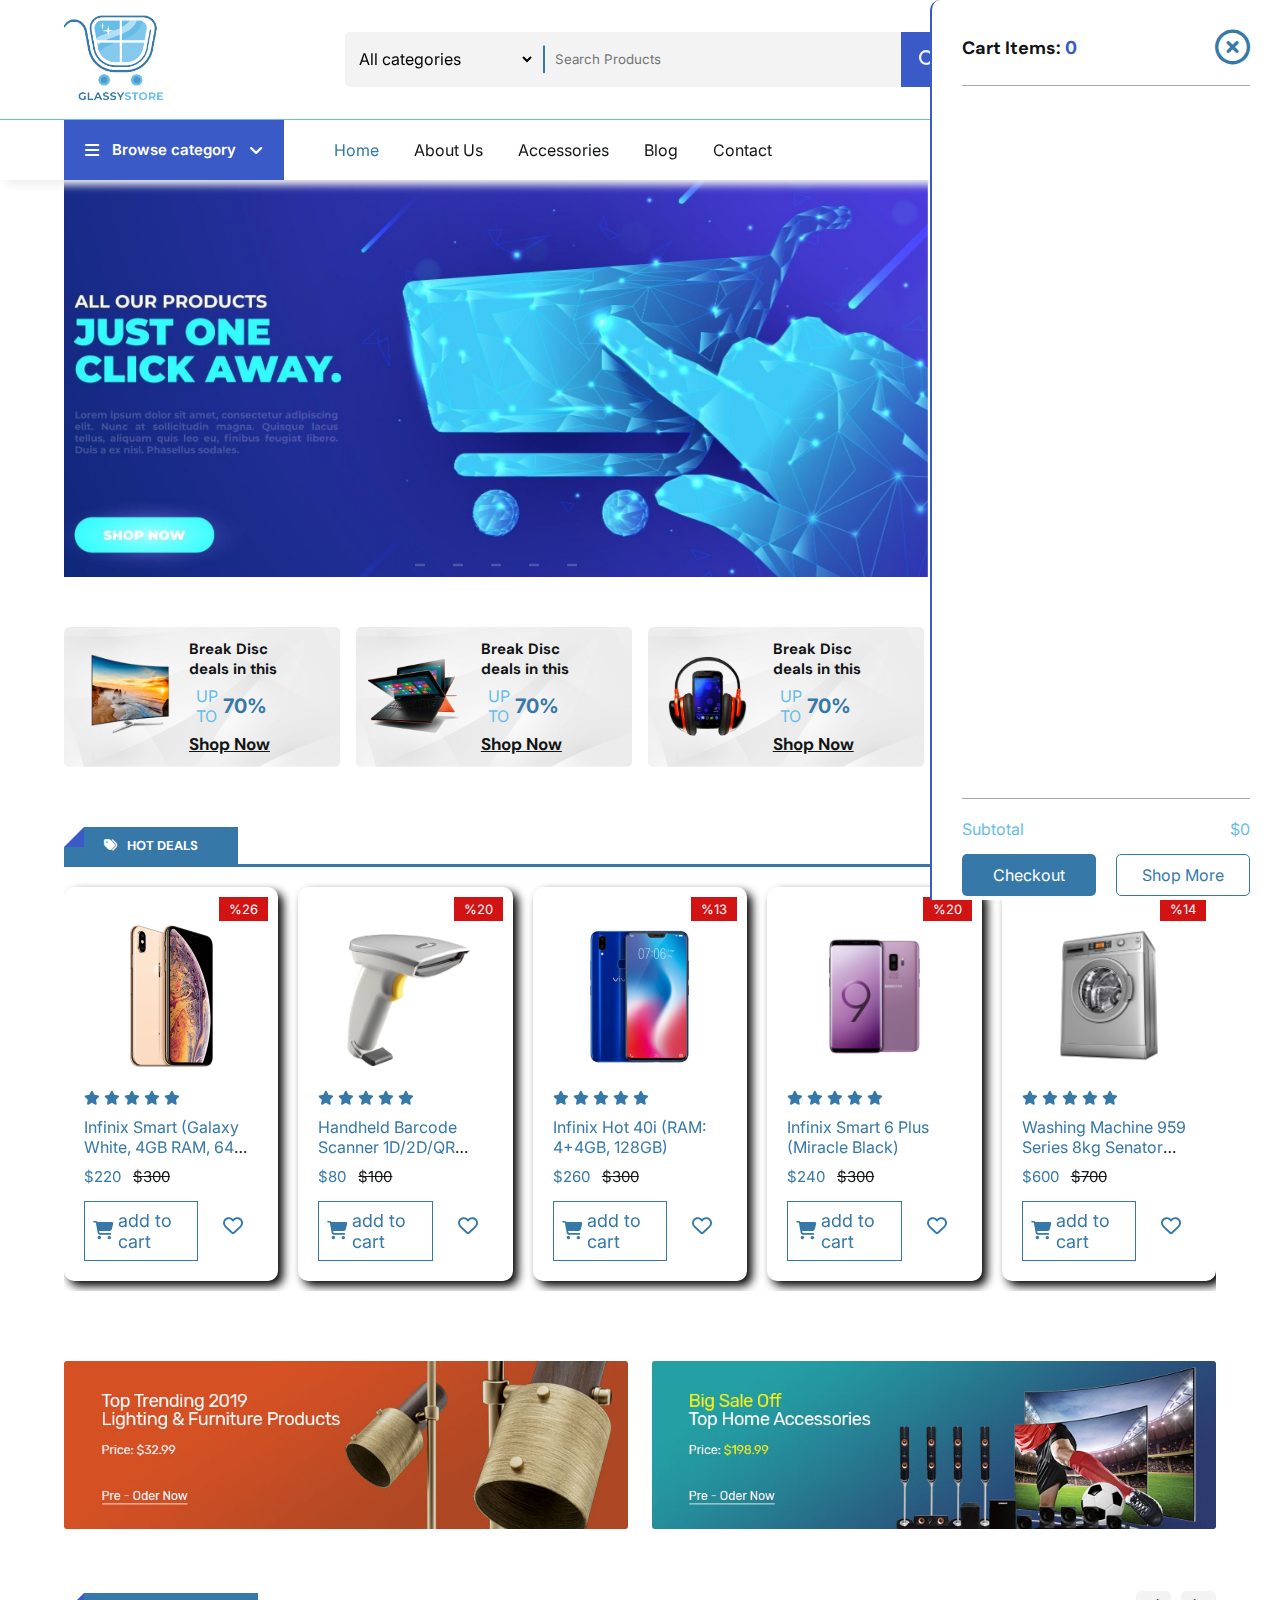
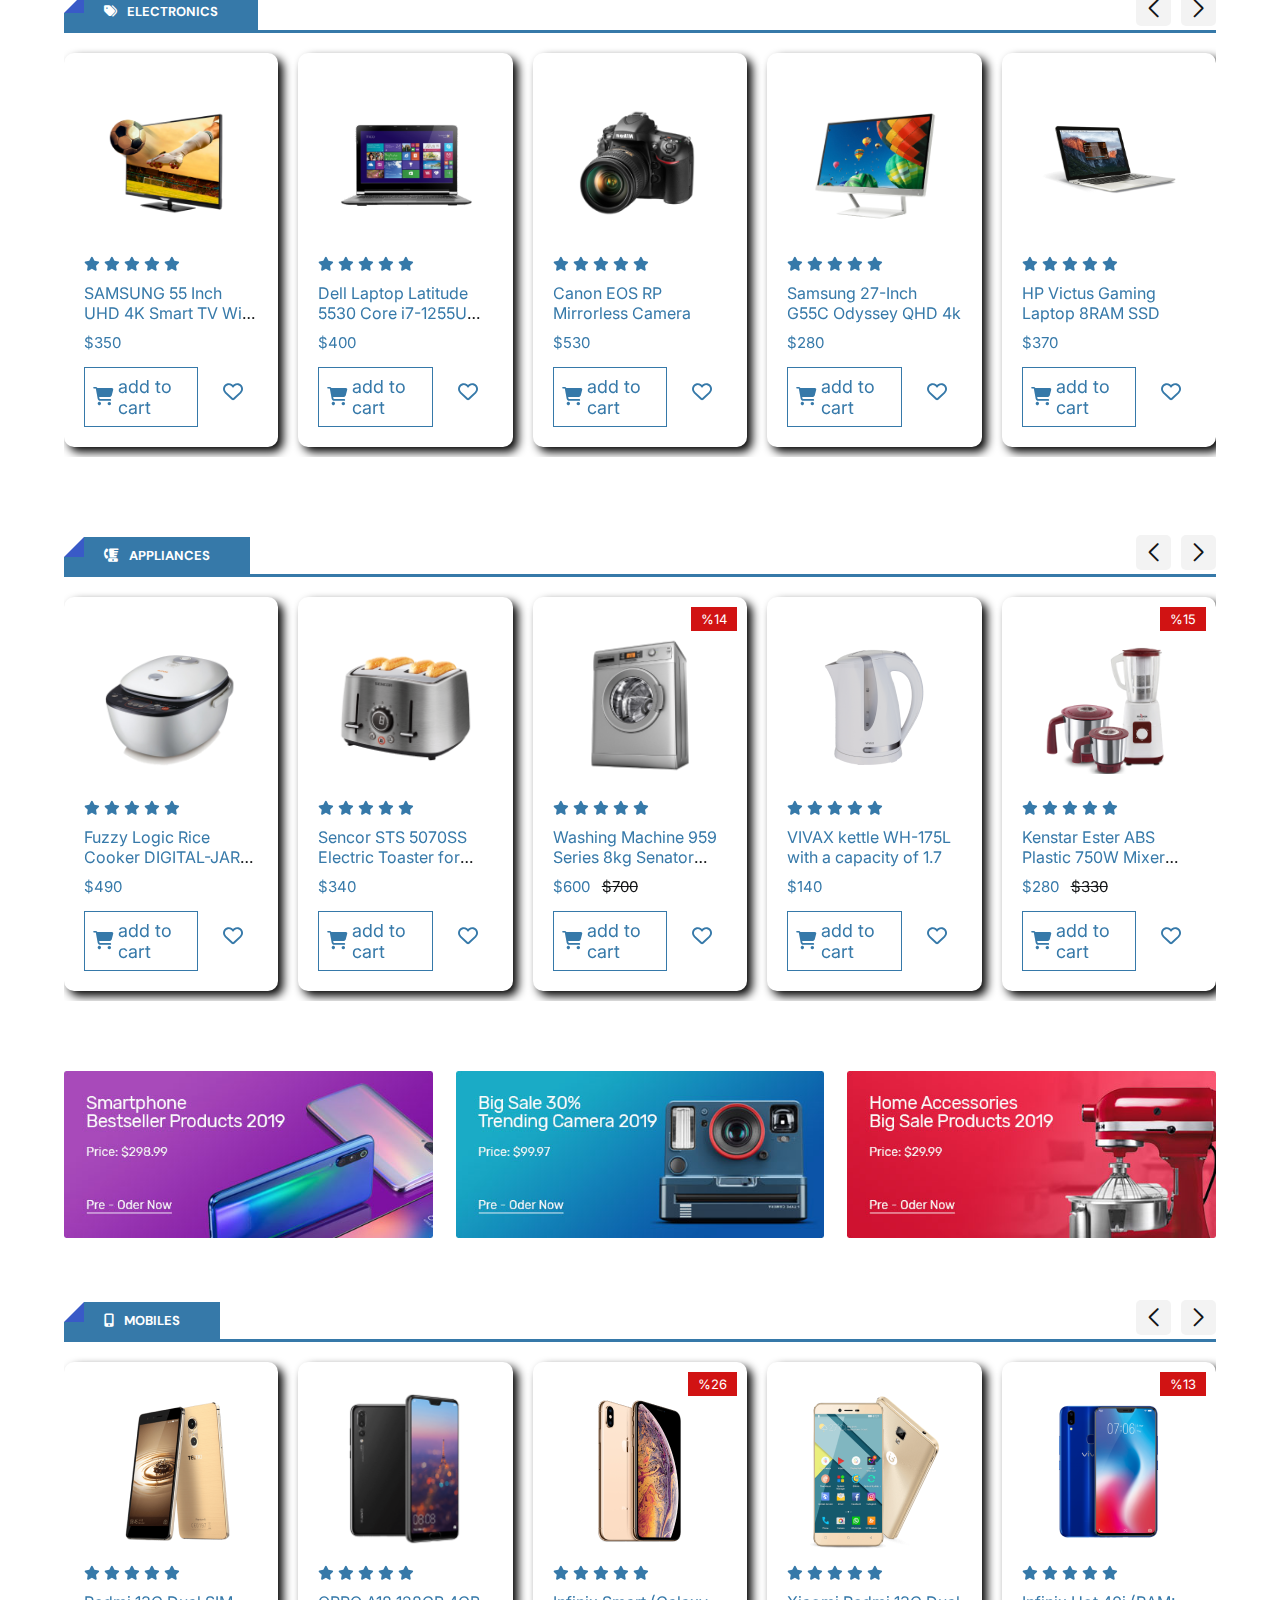
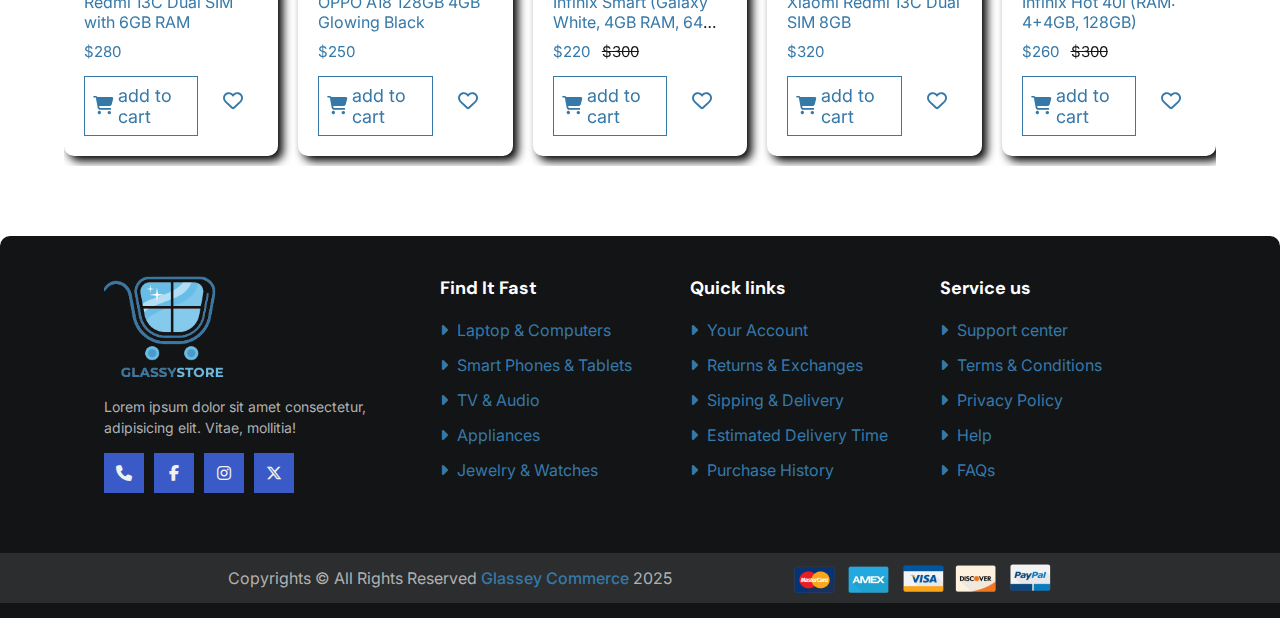
==== index.html @ 931f8874 "finished all cart functions" ====
<!DOCTYPE html>
<html lang="en">
<head>
    <meta charset="UTF-8">
    <meta name="viewport" content="width=device-width, initial-scale=1.0">
    <title>Glassey Commerce</title>
    <link rel="stylesheet" href="https://cdn.jsdelivr.net/npm/swiper@11/swiper-bundle.min.css" />
    <link rel="icon" href="img/icon.png">
    <link rel="stylesheet" href="https://cdnjs.cloudflare.com/ajax/libs/font-awesome/6.7.2/css/all.min.css">
    <link rel="stylesheet" href="./css/style.css">
</head>
<body>
    
    <div class="cart">
        <div class="top-cart">
            <h3>Cart Items: <span class="count-item-cart">0</span></h3>
            <span class="close-cart" onclick="showHideCart()"><i class="fa-regular fa-circle-xmark"></i></span>
        </div>

        <div class="items-cart" id="cart-items">

        
            
        </div>

        <div class="bottom-cart">
            <div class="total">
                <p>Subtotal</p>
                <p class="price-cart-total">$0</p>
            </div>
        </div>
        <div class="button-cart ">
            <a href="#" class="btn-cart btn">Checkout</a>
            <span class="btn-cart trans-bg btn" onclick="showHideCart()">Shop more</span>
        </div>
    </div>


    <header>
        <!-- start of the top header -->
        <div class="top-header">
            <div class="container">
                <!-- logo image -->
                <a href="#" class="logo"><img src="img/logo2 (2).png" alt=""></a>

                <form action="" class="search-box">
                    <div class="select-box">
                        <select id="category" name="category">

                            <option value="All categories">All categories</option>
                            <option value="Electronics & Digitals">Electronics & Digitals</option>
                            <option value="Phones & Tablets">Phones & Tablets</option>
                            <option value="Fashion & Clothings">Fashion & Clothings</option>
                            <option value="Television & Monitors">Television & Monitors</option>
                            <option value="Jewelry & Watches">Jewelry & Watches</option>
                            <option value="Washing Machine">Washing Machine</option>
                            <option value="Toys & Hobbies">Toys & Hobbies</option>
                            
                        </select>
                        
                        
                    </div>
                    <input type="text" name="search" id="search" placeholder="Search Products" required>

                    <button type="submit">
                        <i class="fa-solid fa-magnifying-glass"></i>
                    </button>

                </form>
                


                <div class="header-icons " style="color: #3679A9;">
                    <div class="icon">
                        <a href="#">
                            <i class="fa-regular fa-heart"></i>
                            <span class="count count-favourite">0</span>
                        </a>
                    </div>
                    
                    
                    <div class="icon crticon" onclick="showHideCart()">
                        <a href="#">
                            <i class="fa-solid fa-cart-shopping"></i>
                            <span class="count count-item-header">0</span>
                        </a>
                    </div>
                </div>
            </div>
        </div>
        <!-- end of the top header -->
        


        <!-- start of the bottom header -->
        <div class="bottom-header">
            <div class="container">
                <nav class="nav">
                    <div onclick="categlist()" class="category-nav">
                        <div class="category-btn">
                            <i class="fa-solid fa-bars"></i>
                            <p>Browse category</p>
                            <i class="fa-solid fa-angle-down"></i>
                            
                        </div>
                        
                        <div class="category-nav-list">
                            <a href="">Top 10 Offers</a>
                            <a href="">Electronics & Digitals</a>
                            <a href="">Phones & Tablets</a>
                            <a href="">Fashion & Clothings</a>
                            <a href="">Television & Monitors</a>
                            <a href="">Jewelry & Watches</a>
                            <a href="">Toys & Hobbies</a>
                        </div>
                        
                    </div>
                    
                    <ul class="nav-links">
                        <li class="active"><a href="#">Home</a></li>
                        <li><a href="#">About Us</a></li>
                        <li><a href="#">Accessories</a></li>
                        <li><a href="#">Blog</a></li>
                        <li><a href="#">Contact</a></li>
                    </ul>
                    
                </nav>

                <div class="login-signup btns">
                    <a href="#" class="btn">Login<i class="fa-solid fa-right-to-bracket"></i></a>
                    <a href="#" class="btn">Sign up<i class="fa-solid fa-user-plus"></i></a>
                </div>
                
            </div>
        </div>
        <!-- end of the bottom header -->

    </header>


    <div class="slider">
        <div class="container">
            <div class="slide-swp mySwiper">
                <div class="swiper-wrapper">
                    <div class="swiper-slide">
                        <a></a>
                        <img src="img/banner-slider1.jpg" alt="">
                       
                    </div>
                    <div class="swiper-slide">
                        <a></a>
                        <img src="img/banner-slider2.jpg" alt=""></div>
                    <div class="swiper-slide">
                        <a></a>
                        <img src="img/banner slider 2.jpg" alt="">
                    </div>
                </div>
                <div class="swiper-pagination"></div>
            </div>

            <div class="banner2">
                <a><img src="img/sidebanner.jpg" alt=""></a>
                
            </div>
        </div>
    </div>

    <div class="banners4">
        <div class="container">
            <div class="box">
                <a href="" class="linkBtn"></a>
                <img src="/img/prod1.png" alt="">
                <div class="text">
                    <h5>Break Disc</h5>
                    <h5>deals in this</h5>
                    <div class="sale">
                        <p>UP <br>TO</p>
                        <span>70%</span>
                    </div>
                                            <h6>Shop Now</h6>

                </div>
            </div>
            <div class="box">
                <a href="" class="linkBtn"></a>
                <img src="/img/prod2.png" alt="">
                <div class="text">
                    <h5>Break Disc</h5>
                    <h5>deals in this</h5>
                    <div class="sale">
                        <p>UP <br>TO</p>
                        <span>70%</span>
                    </div>
                        <h6>Shop Now</h6>

                </div>
            </div>
            <div class="box">
                <a href="" class="linkBtn"></a>
                <img src="/img/prod3.png" alt="">
                <div class="text">
                    <h5>Break Disc</h5>
                    <h5>deals in this</h5>
                    <div class="sale">
                        <p>UP <br>TO</p>
                        <span>70%</span>
                    </div>
                        <h6>Shop Now</h6>

                </div>
            </div>
            <div class="box">
                <a href="" class="linkBtn"></a>
                <img src="/img/prod4.png" alt="">
                <div class="text">
                    <h5>Break Disc</h5>
                    <h5>deals in this</h5>
                    <div class="sale">
                        <p>UP <br>TO</p>
                        <span>70%</span>
                    </div>
                        <h6>Shop Now</h6>

                </div>
            </div>
        </div>
    </div>

    <div class="slider-products slide"> 
        <div class="container">


            <div class="slide-product mySwiper">
                <div class="top-slide">
                    <h2>
                        <i class="fa-solid fa-tags"></i>Hot Deals</h2>
                </div>
                
                <div class="products swiper-wrapper" id="swiperItemsSale">
                </div>
                <div class="swiper-button-next btn-Swip "></div>
                <div class="swiper-button-prev btn-Swip"></div>
            </div>
            


        </div>
    </div>


    <div class="banners4">
        <div class="container">
            <div class="banners-boxes banner_2_img">
                 <a class="boxs"><img src="/img/banner_box4.jpg" alt=""></a>
                 <a class="boxs"><img src="/img/banner_box5.jpg" alt=""></a>
            </div>
        </div>
    </div>

    <div class="slider-products slide"> 
        <div class="container">


            <div class="slide-product mySwiper">
                <div class="top-slide">
                    <h2>
                        <i class="fa-solid fa-tags"></i>Electronics</h2>
                </div>
                
                <div class="products swiper-wrapper" id="swiperElectronics">


                </div>
                <div class="swiper-button-next btn-Swip "></div>
                <div class="swiper-button-prev btn-Swip"></div>
            </div>
            


        </div>
    </div>

    <div class="slider-products slide"> 
        <div class="container">
            <div class="slide-product mySwiper">
                <div class="top-slide">
                    <h2>
                        <i class="fa-solid fa-blender-phone"></i>Appliances</h2>
                </div>
                
                <div class="products swiper-wrapper" id="swiperAppliances">


                </div>
                <div class="swiper-button-next btn-Swip "></div>
                <div class="swiper-button-prev btn-Swip"></div>
            </div>
            


        </div>
    </div>

    <div class="banners4">
        <div class="container">
            <div class="banners-boxes banner_2_imgs">
                 <a class="boxs"><img src="/img/banner_box1.jpg" alt=""></a>
                 <a class="boxs"><img src="/img/banner_box2.jpg" alt=""></a>
                 <a class="boxs"><img src="/img/banner_box3.jpg" alt=""></a>
            </div>
        </div>
    </div>

    <div class="slider-products slide"> 
        <div class="container">
            <div class="slide-product mySwiper">
                <div class="top-slide">
                    <h2>
                        <i class="fa-solid fa-mobile-screen-button"></i>Mobiles</h2>
                </div>
                
                <div class="products swiper-wrapper" id="swiperMobiles">


                </div>
                <div class="swiper-button-next btn-Swip "></div>
                <div class="swiper-button-prev btn-Swip"></div>
            </div>
            


        </div>
    </div>

<!-- start footer -->
    <footer>
        <div class="container">
            <div class="bigRow">
                <img class="logoFooter" src="./img/logo2 (2).png" alt="">
                <p>Lorem ipsum dolor sit amet consectetur, adipisicing elit. Vitae, mollitia!</p>
                <div class="icons-footer">
                    <a href=""><i class="fa-solid fa-phone"></i></a>
                    <a href=""><i class="fa-brands fa-facebook-f"></i></a>
                    <a href=""><i class="fa-brands fa-instagram"></i></a>
                    <a href=""><i class="fa-brands fa-x-twitter"></i></a>
                </div>
            </div>

            <div class="row">
                <h4>Find It Fast</h4>
                <div class="links">
                    <a href=""><i class="fa-solid fa-caret-right"></i> Laptop & Computers</a>
                    <a href=""><i class="fa-solid fa-caret-right"></i> Smart Phones & Tablets</a>
                    <a href=""><i class="fa-solid fa-caret-right"></i> TV & Audio</a>
                    <a href=""><i class="fa-solid fa-caret-right"></i> Appliances</a>
                    <a href=""><i class="fa-solid fa-caret-right"></i> Jewelry & Watches</a>
                </div>
            </div>
            <div class="row">
                <h4>Quick links</h4>
                <div class="links">
                    <a href=""><i class="fa-solid fa-caret-right"></i> Your Account</a>
                    <a href=""><i class="fa-solid fa-caret-right"></i> Returns & Exchanges</a>
                    <a href=""><i class="fa-solid fa-caret-right"></i> Sipping  & Delivery</a>
                    <a href=""><i class="fa-solid fa-caret-right"></i> Estimated Delivery Time</a>
                    <a href=""><i class="fa-solid fa-caret-right"></i> Purchase History</a>
                </div>
            </div>
            <div class="row">
                <h4>Service us</h4>
                <div class="links">
                    <a href=""><i class="fa-solid fa-caret-right"></i> Support center</a>
                    <a href=""><i class="fa-solid fa-caret-right"></i> Terms & Conditions</a>
                    <a href=""><i class="fa-solid fa-caret-right"></i> Privacy Policy</a>
                    <a href=""><i class="fa-solid fa-caret-right"></i> Help</a>
                    <a href=""><i class="fa-solid fa-caret-right"></i> FAQs</a>
                </div>
            </div>

            
    </div>
    <div class="copyrights">
        <div class="copyright">
        Copyrights © All Rights Reserved <a style="font-weight: 500; color: #3679A9;" href="./index.html"> Glassey Commerce </a>2025
        </div>
        <div class="payment-methods">
            <img src="./img/payment_method.png" alt="">
        </div>
    </div>
    </footer>
<!-- start footer -->

    <script src="https://cdn.jsdelivr.net/npm/swiper@11/swiper-bundle.min.js"></script>
    <script src="/js/swiper.js"></script>
    <script src="/js/home.js"></script>
    <script src="/js/main.js"></script>
</body>
</html>
---- css/style.css ----
@import url('https://fonts.googleapis.com/css2?family=DM+Sans:ital,opsz,wght@0,9..40,100..1000;1,9..40,100..1000&family=Inter:ital,opsz,wght@0,14..32,100..900;1,14..32,100..900&display=swap');

*{
    padding: 0;
    margin: 0;
    list-style: none;
    box-sizing: border-box;
    text-decoration: none;
    font-family: "Inter",sans-serif;
}
body{
    margin-top: 0;
    padding-top: 180px;
}




:root{
--main_color:#3679A9;
--p_color:#67BDE7;
--bg_color:#F3f3f3;
--white_color:#fff;
--color_heading:#121416;
--border_color:#395ac7 ;
--sale-color:#d11313;
}

span{
    color: var(--main_color);
}

p{
    color: var(--p_color);
}

h1,h2,h3,h4,h5,h6{
    color: var(--color_heading);
    font-family: 'DM Sans',sans-serif;
}
img{
    width: 100%;
}
.container{
    width: 90%;
    margin:auto;
    max-width: 1350px;
}



a{
    color: #3679A9;
    }
@media (max-width:1350px) {
    .container{
        width: 90%;
    }
}

/* ------------------------------------------------------ */
/* start header */
/* start top header */

header{
    background-color: #fff;
    position: fixed;
    top: 0;
    left: 0;
    right: 0;
    box-shadow: 5px 5px 8px #f0f0f0 ;
    z-index: 100;
}
header .top-header .container{
display: flex;
align-items: center;
justify-content: space-between;
padding: 15px 0;
}
header .top-header .logo{
    width: 100px;
}
header .top-header .search-box{
    width: 610px;
    display: flex;
    align-items: center;
    border-radius: 2px;
    background: var(--bg_color);
    border-radius: 10px;
}
header .top-header .search-box  input{
    height: 55px;
    width: 400px;
    padding: 5px 15px 5px 10px;
    background: var(--bg_color);
    outline: none;
    border: none;
}
header .top-header .search-box .select-box {
    position: relative;
}
header .top-header .search-box .select-box::after{
    content: '';
    position: absolute;
    top: 50%;
    transform: translateY(-50%);
    right: 0;
    width: 2px;
    height: 50%;
    border-radius: 5px;
    background:var(--main_color) ;
}
header .top-header .search-box select{
    height: 55px;
    width: 190px;
    outline: none;
    border: none;
    background: var(--bg_color);
    font-size: 16px;
    padding-left: 10px;
    margin-right: 10px;
    cursor: pointer;
    border-radius: 5px;
}
header .top-header .search-box select option{
    font-size: 15px;
    cursor: pointer;
}
header .top-header .search-box  button{
    height: 55px;
    width:60px;
    background: var(--border_color);
    border:none;
    outline: none;
    color: var(--bg_color);
    font-size: 18px;
    cursor: pointer;
}
header .top-header .header-icons{
    display: flex;
    gap: 30px;
}
header .top-header .header-icons .icon{
    font-size: 24px;
    position: relative;
    cursor: pointer;
}
header .top-header .header-icons .icon .count{
    position: absolute;
    top: -10px;
    right: -10px;
    width: 20px;
    text-align: center;
    line-height: 20px;
    background: var(--bg_color);
    font-size: 12px;
    color: #395ac7;
    border-radius: 15px;
}
/* ----------------- */


/* start of the bottom header */
header .bottom-header{
    border-top: 1px solid var(--p_color);
}
header .bottom-header .container{
    display: flex;
    align-items: center;
    justify-content: space-between;
}
header .bottom-header nav{
    display: flex;
    gap: 50px;
    align-items: center;
    height: 60px;
}
header .bottom-header .category-nav{
    position: relative;
    width: 220px;
    height: 100%;
}
header .bottom-header .category-nav .category-btn{
    display: flex;
    align-items: center;
    justify-content: space-around;
    width: 100%;
    height: 100%;
    cursor: pointer;
    border-radius: 0;
    padding: 0 15px;
    background: var(--border_color);
}
header .bottom-header .category-nav .category-btn p{
    color: var(--white_color);
    font-weight: 600;
    font-size: 15px;
    
}
header .bottom-header .category-nav .category-nav-list{
    position: absolute;
    top: 100%;
    width: 100%;
    left: 0;
    border: 1px solid #999;
    border-top: 0;
    display: flex;
    flex-direction: column;
    transition: 0.3s ease-in;
    clip-path: polygon(0 0, 100% 0, 100% 0,0 0);
}
header .bottom-header .category-nav .category-nav-list.active{
    clip-path: polygon(0 0, 100% 0, 100% 100%,0 100%);

}
header .bottom-header .category-nav .category-nav-list a{
    border-bottom: 1px solid #999;
    font-size: 15px;
    color: var(--color_heading);
    padding: 10px;
    color: #395ac7;
}
header .bottom-header .category-nav .category-nav-list a:hover{
    background-color: var(--border_color);
    color: var(--white_color);
    transition: 0.5s;
}
header .bottom-header .category-nav .category-nav-list a:last-child{
    border-bottom: 0;
}
header .bottom-header .category-nav .category-btn i{
    
    color: var(--white_color);
}
header .bottom-header .nav-links{
    display: flex;
    gap: 35px;
}
header .bottom-header .nav-links li a{
    transition: 0.3s;
    color: var(--color_heading);
}
header .bottom-header .nav-links li:hover a,
header .bottom-header .nav-links li.active a{
    color: var(--main_color);
}
.btns{
    display: flex;
    gap: 20px;
    align-items: center;
}
.btn{
    text-transform: capitalize;
    padding: 10px 10px;
    border-radius: 2px;
    align-items: center;
    cursor: pointer;
    background-color: var(--main_color);
    color: var(--white_color);
    transition: 0.3s;
    display: flex;
    gap: 10px;
    
}
.btn:hover{
    scale: 1.1;
}
/* ----------------- */

/* swipper lib */
.swiper {
    width: 100%;
    height: 100%;
}
/* .swiper-slide {
    text-align: center;
    font-size: 18px;
    background: #fff;
    display: flex;
    justify-content: center;
    align-items: center;
} */
.swiper-slide img {
    display: block;
    width: 100%;
    height: 100%;
    object-fit: cover;
}
.slider{
    position: relative;
}
.slider .container{
    display: flex;
    justify-content: space-between;
    
}
.slider .banner2{
    width: 23%;
    height: 100%;
    object-fit: cover;
}
.slider .banner2 a{
    height: 100%;
    width: 100%;
}
.slider .container .slide-swp {
    width: 75%;
    overflow: hidden;
    position: relative;
}
.slider .container .slide-swp .swiper-wrapper{
    height: auto !important;
}
.slider .container .slide-swp .swiper-pagination span{
    width: 30px;
    height: 20x;
    border-radius: 2px;
    background: #ffffff;
}
/* ----------------- */
/* banners boxes section  */
.banners4{
    margin: 40px 0;
    
}
.banners4 .container{
    display: flex;
    justify-content: space-between;
}
.banners4 .container .box{
    width: 24%;
    background: url(../img/bg_banner3.jpg);
    background-size: cover;
    background-position: center;
    border-radius: 5px;
    display: flex;
    align-items: center;
    gap: 15px;
    padding: 12px 10px;
    position: relative;
}
.banners4 .container .box img{
    transition: 0.5s;
    width: 100px;
}
.banners4 .container .box img:hover{
    scale: 1.1;
}
.banners4 .container .box h5{
    font-size: 15px;
}
.banners4 .container .box .sale{
    display: flex;
    align-items: center;
    gap: 5px;
    margin: 7px;
}
.banners4 .container .box .sale span{
    font-size: 25px;
    font-weight: bold;
}
.banners4 .container .box .sale span{
    font-size: 20px;
    font-weight: bold;
}
.banners4 .container .box .sale+h6{
    font-size: 17px;
    text-decoration: underline;
}
.banners4 .container .box .linkBtn{
    position: absolute;
    background-color: transparent;
    width: 100%;
    height: 100%;
}

/* ----------------- */
/* .slide .container{
    background-color: #d11313;
    display: flex;
    gap: 10px;
} */

.mySwiper{
    overflow: hidden;
}
.product{
    padding: 20px 20px;
    box-shadow: 5px 5px 10px;
    border-radius: 10px;
    position: relative;
}

.product .sale-present{
    position: absolute;
    top: 10px;
    right: 10px;
    z-index: 2;
    background: #d11313;
    color: var(--white_color);
    padding: 4px 10px;
    font-size: 13px;
    
}
.product .img-product{
    position: relative;
    height: 180px;
    padding: 0 20px;
    display: flex;
    align-items: center;
    justify-content: center;
    transition: 0.3s;
}

.product:hover .img-product{
    scale: 1.1;
}

.product .name-product{
    margin-bottom: 10px;
    color: var(--color_heading);
    overflow: hidden;
    text-overflow: ellipsis;
    display: -webkit-box;
    -webkit-line-clamp: 2;
    -webkit-box-orient: vertical;
}
.product .name-product a:hover{
    text-decoration: underline;
}
.product .stars{
    margin-bottom: 10px;
    color: #d11313;
}
.product .stars i{
    color: var(--main_color);
    font-size: 14px;
}
.product .price{
    display: flex;
    align-items: center;
    gap: 12px;
    font-size: 15px;
    /* font-weight: bold; */
}
.product .price p{
    color: var(--color_heading) ;

}
.product .price .old-price{
    text-decoration: line-through;
}

.product .icons{
    display: flex;
    flex-direction: row;
    gap: 10px;
    margin-top: 15px;
}
.product .btn-heart i{
    padding: 5px;
    color: var(--main_color);
    width: 50px;
    height: 50px;
    display: flex;
    align-items: center;
    justify-content: center;
    font-size: 20px;
    cursor: pointer;
}
.product .icons .btn-heart:hover i{
    background-color: var(--main_color);
    color: var(--white_color);
}

.product .icons .btn-add-to-cart{
    display: flex;
    align-items: center;
    gap: 5px;
    border: 1px solid #3679A9;
    padding: 8px;
    font-size: 18px;
    cursor: pointer;
    transition: 0.4s;   
}
.product .icons .btn-add-to-cart:hover{
    background: var(--main_color);
    color: var(--white_color);
    
}
.product .icons .btn-add-to-cart.Activ{
    color: var(--color_heading);
    background-color: transparent;
    pointer-events: none;
}

.slide{
    margin-bottom: 70px;  
}
.top-slide{
    margin-bottom: 20px;
    position: relative;
    border-bottom: 3px solid var(--main_color);
}
.top-slide h2{
    position: relative;
    color: var(--white_color);
    font-size: 13px;
    padding: 10px 40px;
    display: flex;
    gap: 20px;
    width: max-content;
    text-transform: uppercase;
    background-color: var(--main_color);
    gap: 10px;
    align-items: center;
}
.top-slide h2 i{
    color: var(--white_color);
}
.top-slide h2::before{
    content: '';
    position: absolute;
    top: 0;
    left: 0;
    width: 0;
    height: 0;
    z-index: 1;
    border-left: 20px solid  transparent;
    background: var(--white_color);
    border-bottom: 20px solid #395ac7;
}   
.slide .container{
    position: relative;
    
}
.slide .container .mySwiper{
    padding: 10px 0;
}
.slide .container .mySwiper .btn-Swip{
    position: absolute;
    top: 30px;
    right: 0;
    background: var(--bg_color);
    color: var(--color_heading);
    font-size: 1px;
    width: 35px;
    height: 35px;
    font-weight: bold;
    border-radius: 5px;
    
}   
.slide .container .mySwiper .btn-Swip::after{
    font-size: 18px;
}
.slide .container .mySwiper .swiper-button-prev{
    left: calc(100% - 80px);
}
.banners4{
    margin: 50px 0;
}
.banners4 .banners-boxes{
    display: flex;
    justify-content: space-between;
}
.banners4 .banners-boxes .boxs{
    width: 49%;
}
.banners4 .banners-boxes.banner_2_imgs .boxs{
    width: 32%;
}


/* start footer */
footer{
    background: var(--color_heading);
    align-items: center;
    display: flex;
    flex-direction: column;
    gap: 20px;
    padding-bottom: 15px;
    border-radius: 10px 10px 0 0;
}
footer .container{
    display: flex;
    justify-content: space-between;
    padding: 40px;
}
footer .container .bigRow{
    width: 30%;
}
footer .container .bigRow img{
    width: 120px;
}
footer .container .bigRow p{
    width: 90%;
    color: #b1b1b1;
    font-size: 14px;
    line-height: 1.5;
    margin: 15px 0;
}
footer .container .bigRow .icons-footer{
    display: flex;
    gap: 10px;
}
footer .container .bigRow .icons-footer a{
    width: 40px;
    height: 40px;
    display: flex;
    align-items: center;
    justify-content: center;
    background-color: #395ac7;
    color: #f0f0f0;
    position: relative;
    top: 0;
    transition: 0.3s;
}
footer .container .bigRow .icons-footer a:hover{
    top: -5px;
}
footer .container .row{
    width: 22%;
    display: flex;
    flex-direction: column;
    /* background-color: #395ac7; */
}
footer .container .row h4{
    color: var(--white_color);
    font-size: 18px;
    margin-bottom: 20px;
}

footer .container .row .links{
    display:flex;
    flex-direction: column;
    gap: 15px;
}
footer .container .row .links a{
    font-size: 16px;
    position: relative;
    left: 0;
    transition: 0.4s;
}
footer .container .row .links a i{
    margin-right: 5px;
}

footer .container .row .links a:hover{
    color: #b1b1b1;
    left: 5px;
}
footer .copyrights{
    color: #b1b1b1;
    background-color: #99999931;
    width: 100%;
    align-items: center;
    display: flex;
    justify-content: center;
    align-items: center;
    flex-direction: row;
    height: 50px;
    gap: 120px;


}
footer .copyrights a{
    text-decoration: none;
    cursor: pointer;
}
footer .copyrights a:hover{
    color: #F3f3f3;
}


/* end footer */


/* start cart */

.cart{
    position: fixed;
    top: 0;
    right: -350px;
    bottom: 0;
    z-index: 500;
    background-color: var(--white_color);
    border-left: 2px solid var(--border_color);
    border-radius: 10px 0 10px 0;
    width: 350px;
    padding: 30px;
    flex-direction: column;
    justify-content: space-between;
    transition: 0.5s;
}

.cart .top-cart{
    display: flex;
    justify-content: space-between;    
    align-items: center;
}
.cart .top-cart .close-cart i{
    cursor: pointer;
    font-size: 35px;
    transition: 0.4s;
}
.cart .top-cart .close-cart i:hover{
    color: #d11313;
}
.cart .top-cart h3{
    font-size: 18px;
}
.cart .top-cart h3 span{
    color: #395ac7;
}

.items-cart {
    display: flex;
    flex-direction: column;
    width: 100%;
    border-block: 1px solid #47474777;
    margin-block: 20px;
    height: 85%;
    overflow-y: auto;
}
.items-cart .item-cart{
    display: flex;
    flex-direction: row;
    padding: 20px 0;
    gap: 20px;
    align-items: center;
    justify-content: center;
    border-bottom: 1px solid #999;
}
.items-cart .item-cart:last-child{
    border-bottom: 0;
    margin-bottom: 0;
}

.items-cart .item-cart img{
    width: 80px;    
}


.items-cart .item-cart .item-content h4{
    font-size: 14px;
    margin-bottom: 15px;
    font-weight: 500;
    overflow: hidden;
    text-overflow: ellipsis;
    display: -webkit-box;
    -webkit-line-clamp: 2;
    -webkit-box-orient: vertical;
}
.items-cart .item-cart .delete-item i{
    font-size: 20px;
    cursor: pointer;
    transition: 0.4s;    
}
.items-cart .item-cart .delete-item i:hover{
    color: #d11313;

}
.items-cart .item-cart .delete-item {
    background-color: #99999962;
    border:none;
    outline: none;
    padding: 5px;
    border-radius: 5px;
}

.items-cart .item-cart .quantity-control {
    display: flex;
    flex-direction: row;
    gap: 5px;
    align-items: center;
    margin-top: 5px;
}
.items-cart .item-cart .quantity-control button{
    font-size: 18px;
    background-color: #99999962;
    color: #395ac7;
    border: none;
    outline: none;
    border-radius: 5px;
    justify-content: center;
    width: 27px;
    height: 27px;
    align-items: center;
}
.items-cart .item-cart .quantity-control span{
    font-size: 18px;
    display: flex;
    min-width: 40px;
    justify-content: center;
    align-items: center;
}


.bottom-cart .total{
    display: flex;
    justify-content: space-between;
}
.bottom-cart .total .price-cart-total{
    color: var(--m ain_color);
}
.button-cart{
    display: flex;
    gap: 20px;
    margin-top: 15px;
}
.fa-cart-shopping{
    pointer-events: none;
}
.button-cart .btn-cart{
    background-color: #3679A9;
    color: var(--white_color);
    border-radius: 5px;
    padding: 10px;
    width: 150px;
    display: flex;
    align-items: center;
    justify-content: center;
}

.button-cart .btn-cart:hover{
    background-color: #2890da;
}
.button-cart .btn-cart.trans-bg{
    background-color: transparent;
    border: 1px solid #3679A9;
    color: #3679A9;
}
.button-cart .btn-cart.trans-bg:hover{
    background-color: #3679A9;
    color: #f0f0f0;
}

.cart.actv{
    right: 0px;
}


    /* end cart */
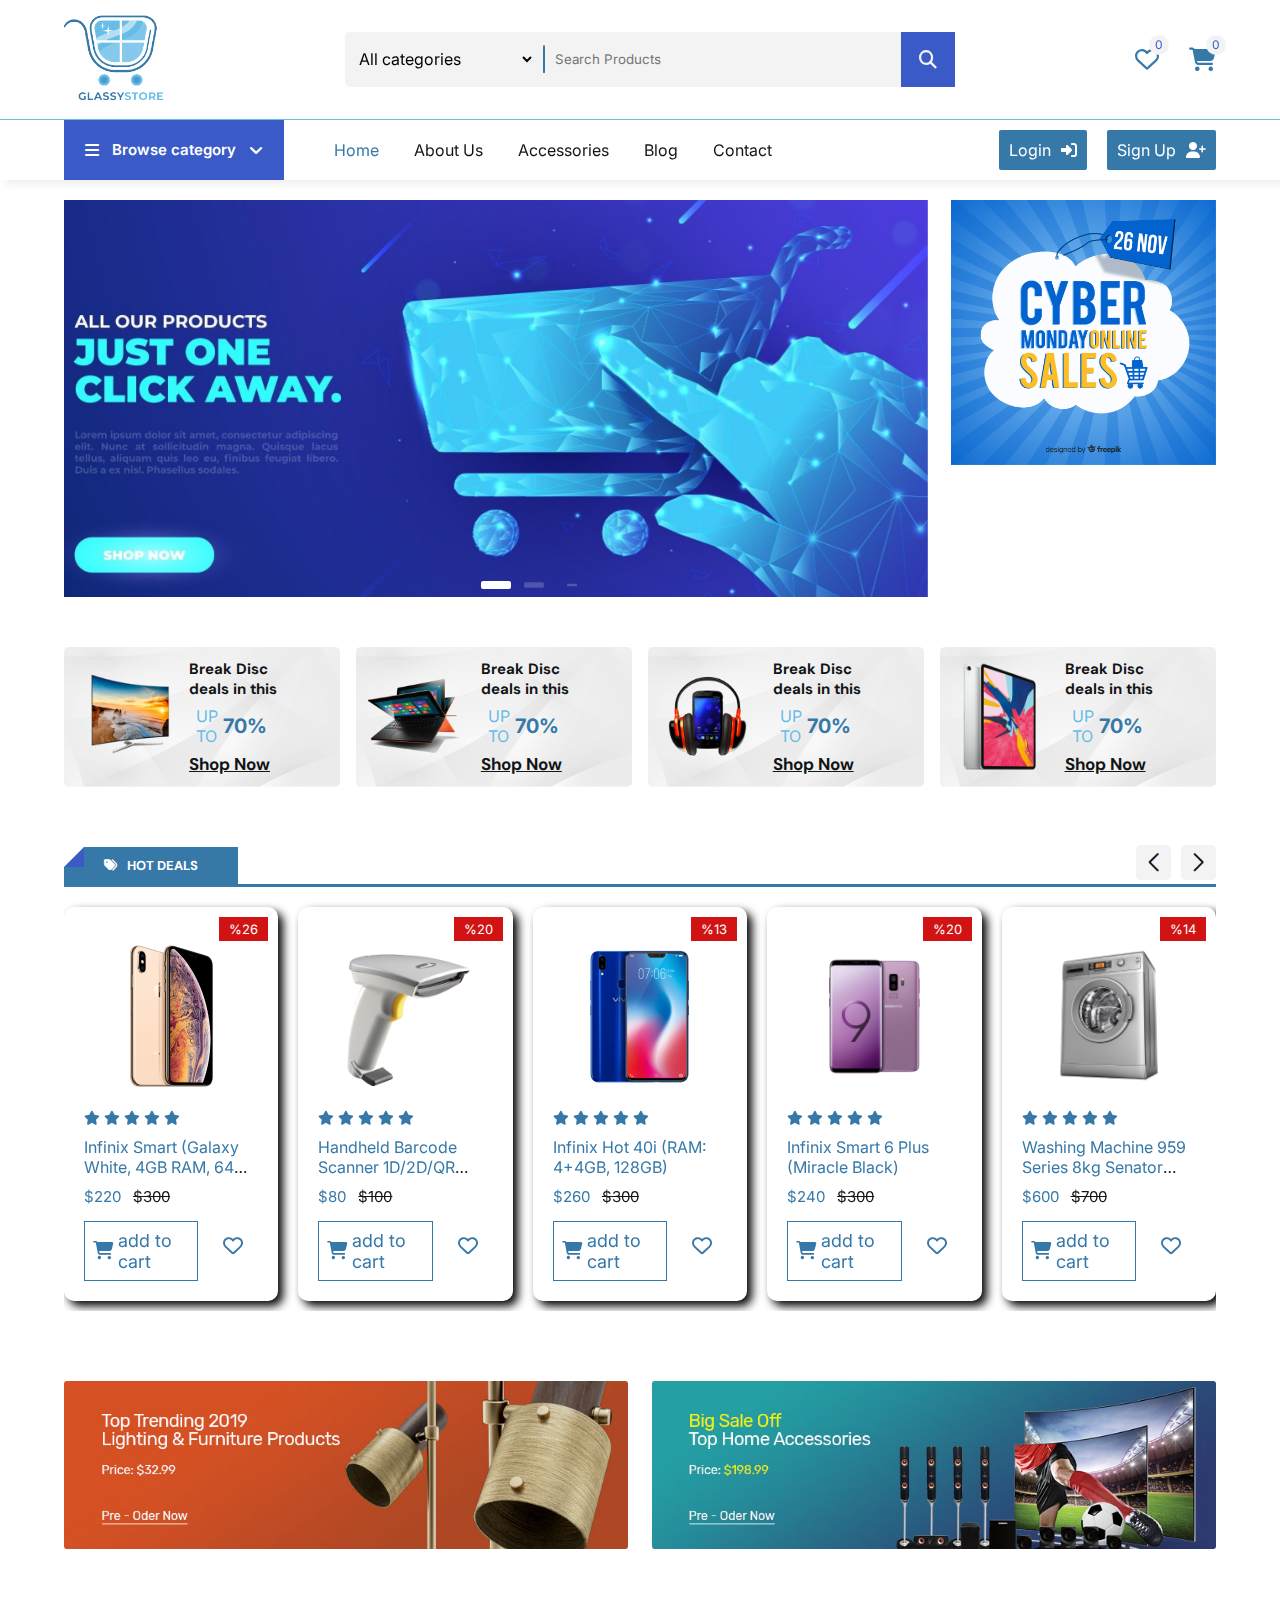
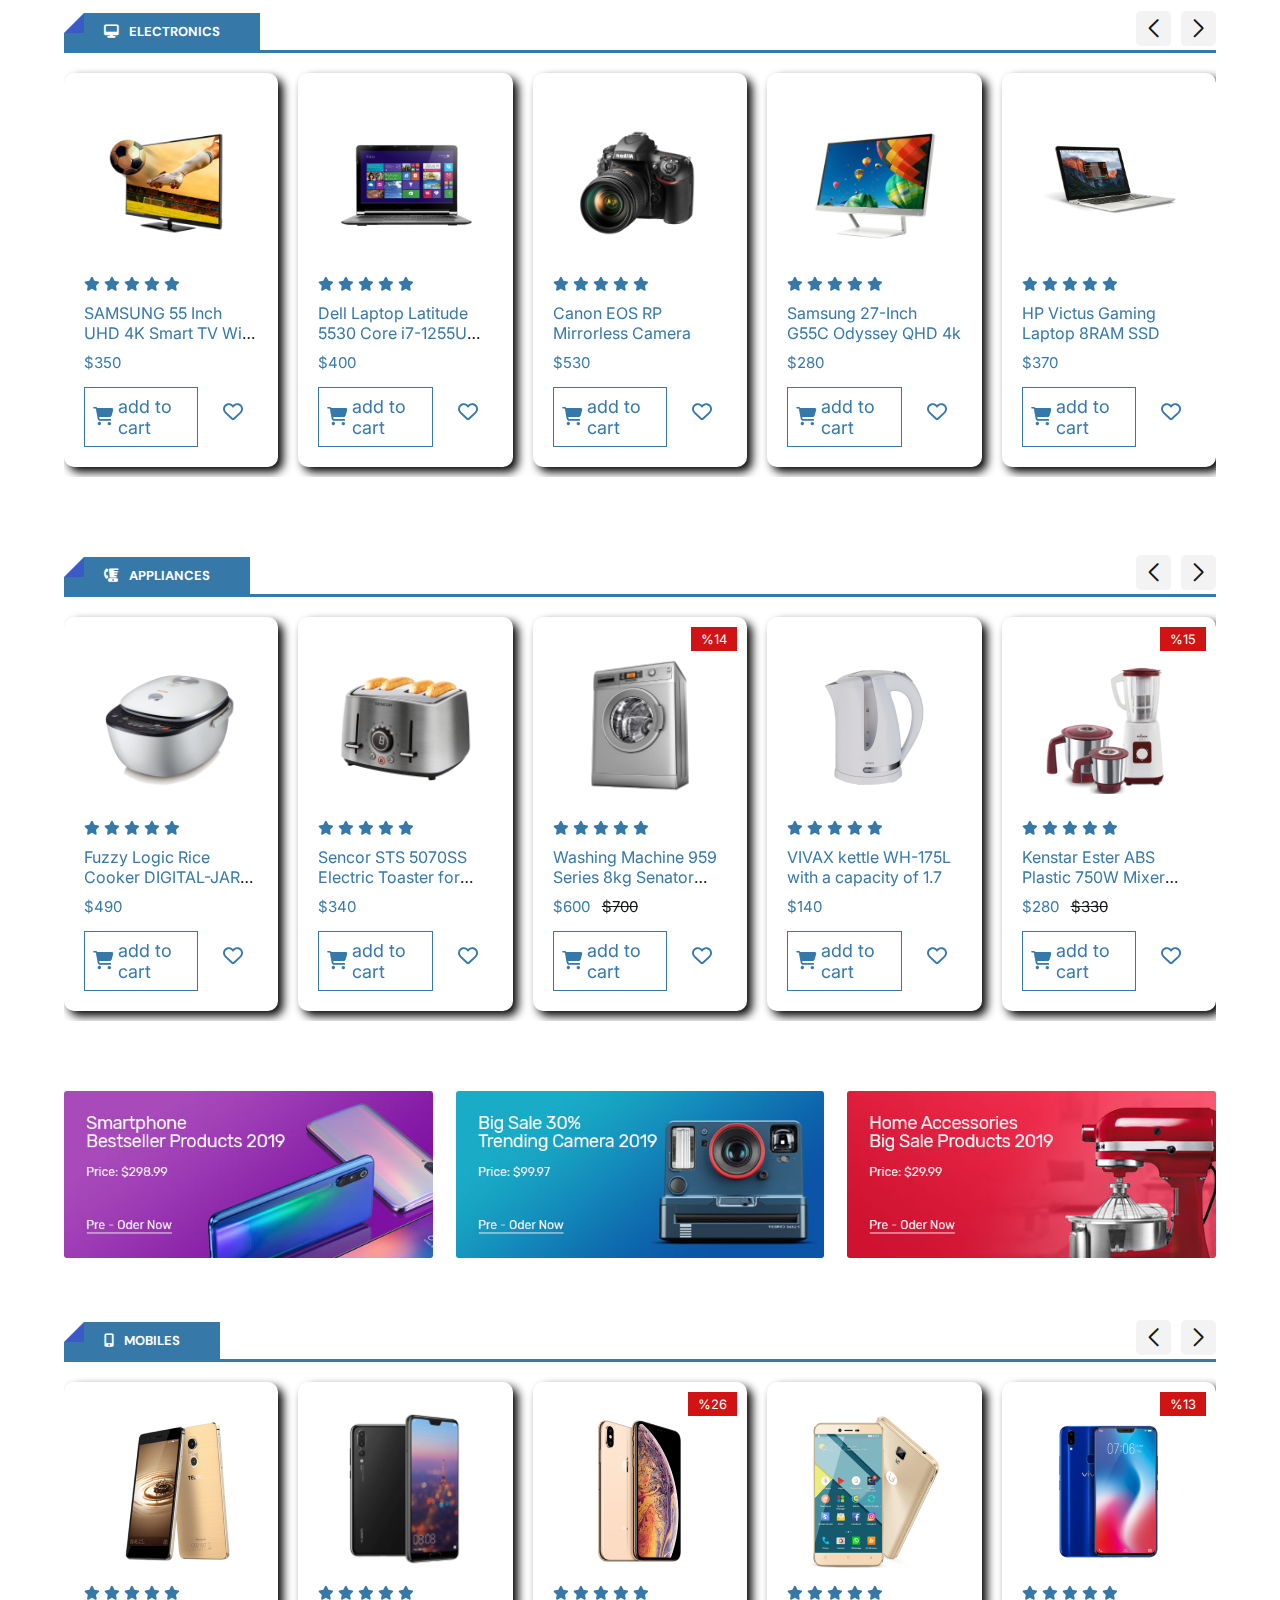
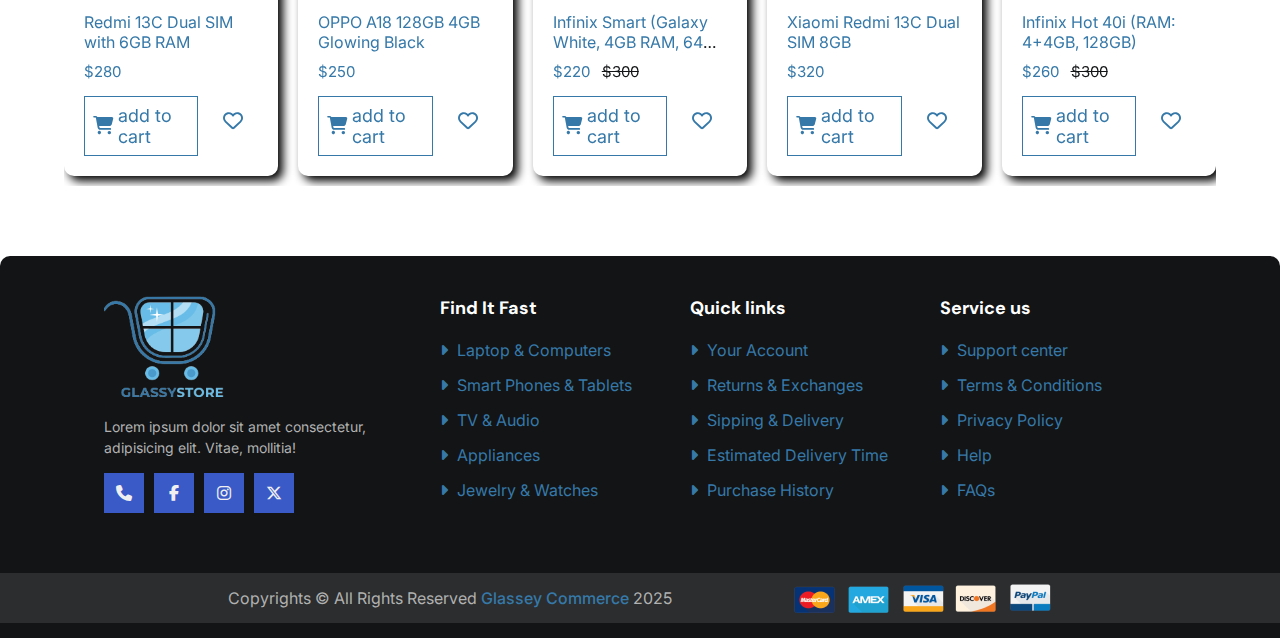
==== commit 691ac828: "finished responsive for home" ====
--- a/index.html
+++ b/index.html
@@ -96,6 +96,8 @@
         <div class="bottom-header">
             <div class="container">
                 <nav class="nav">
+
+                    <i class="fa-solid fa-bars navToggle" onclick="toggleNavLinks()"></i>
                     <div onclick="categlist()" class="category-nav">
                         <div class="category-btn">
                             <i class="fa-solid fa-bars"></i>
@@ -117,6 +119,7 @@
                     </div>
                     
                     <ul class="nav-links">
+                        <i class="fa-regular fa-circle-xmark close-nav" onclick="toggleNavLinks()"></i>
                         <li class="active"><a href="#">Home</a></li>
                         <li><a href="#">About Us</a></li>
                         <li><a href="#">Accessories</a></li>
@@ -264,7 +267,7 @@
             <div class="slide-product mySwiper">
                 <div class="top-slide">
                     <h2>
-                        <i class="fa-solid fa-tags"></i>Electronics</h2>
+                        <i class="fa-solid fa-desktop"></i>Electronics</h2>
                 </div>
                 
                 <div class="products swiper-wrapper" id="swiperElectronics">
--- a/css/style.css
+++ b/css/style.css
@@ -10,7 +10,7 @@
 }
 body{
     margin-top: 0;
-    padding-top: 180px;
+    padding-top: 200px;
 }
 
 
@@ -840,4 +840,264 @@
 }
 
 
-    /* end cart */+/* end cart */
+
+.navToggle,.nav-links .close-nav{
+    display: none;
+}
+
+    /* responsivness */
+
+
+
+    @media (max-width:1100px) {
+        
+        body{
+            padding-top: 300px;
+
+        }
+        header .top-header .container{
+            flex-wrap: wrap;
+        }
+
+        header .top-header .search-box{
+            order: 3;
+            margin: 20px auto ;
+            width: 80%;
+        }
+        header .top-header .search-box select{
+            width: 200px;
+        }
+
+        header .top-header .search-box input{
+            width: calc(100%);
+        }
+        .nav-links{
+            position: fixed;
+            left: -400px;
+            bottom: 0;
+            width: 400px;
+            display: flex;
+            flex-direction: column;
+            background-color: #d1d8db69;
+            backdrop-filter: blur(10px);
+            align-items: center;
+            height: 100%;
+            padding-top: 80px;
+            border-right: 2px solid #084fb8;
+            border-radius: 0px 12px 12px 0px;
+            font-size: 20px;
+            transition: 0.5s;
+        }
+
+        .active{
+            left: 0;
+        }
+        .nav-links .close-nav{
+            display: block;
+            right: 30px;
+            font-size: 30px;
+            top: 30px;
+            position: absolute;
+            cursor: pointer;
+            color: #084fb8;
+        }
+
+        .navToggle{
+            display: block;
+            cursor: pointer;
+            color: #084fb8;
+            padding: 10px;
+            border: 1px solid #084fb8;
+            font-size: 25px;
+        }
+        .slider .container .slide-swp{
+            width: 100%;
+        }
+        .slider .banner2 {
+            display: none;
+        }
+        .banners4 .container{
+            flex-wrap: wrap;
+            gap: 5px;
+        }
+        .banners4 .container .box {
+            justify-content: space-around;
+        }
+
+        .banners4 .container .box{
+            width: 49%;
+        }
+        footer .container .bigRow {
+            width: 40%;
+        }
+    
+        footer .container .row{
+            width: 40%;
+        }
+        
+    }
+
+
+
+
+    @media(min-width: 600px) and (max-width: 1050px) {
+
+        body{
+            padding-top: 300px;
+        }
+        header .bottom-header nav{
+            gap: 20px;
+        }
+        header .top-header .search-box {
+            width: 100%;
+        }
+        .nav-links{
+            left: -400px;
+
+        }
+        .active{
+            left: 0;
+        }
+        .slider .container .slide-swp{
+            width: 100%;
+        }
+        .slider .banner2{
+            display: none;
+        }
+
+        footer .container .bigRow {
+        width: 40%;
+        }
+
+        footer .container .row{
+            width: 40%;
+        }
+    }
+
+
+    @media(min-width: 300px) and (max-width: 600px) {
+        body{
+            padding-top: 280px;
+        }
+        header .bottom-header .category-nav{
+            display: none;
+        }
+        header .bottom-header .container{
+           display: flex;
+           gap: 20px;
+        }
+        .nav-links{
+            left: -100%;
+
+        }
+        .active{
+            left: 0;
+        }
+        header .top-header .search-box{
+            width:100%;
+        }
+
+        header .top-header .search-box select{
+            width: 50px;
+            font-size: 15px;
+        }
+        .nav-links{
+        width: 100%;
+        }
+
+        header .top-header .logo{
+            width: 70px;
+        }
+        .cart {
+            width: 100%;
+            right: -100%;
+        }
+
+        .slider .banner2 {
+            display: none  ;
+        }
+        footer .container {
+        flex-wrap: wrap;
+        flex-direction: column;
+        justify-content: center;
+        align-items:flex-start;
+        gap: 50px;        
+        }
+        footer .container .bigRow {
+            width: 50%;
+        }
+
+        footer .container .row {
+            flex-wrap: wrap;
+            flex-direction: column;
+            justify-content: center;
+            align-items: flex-start;
+            gap: 20px;  
+        }
+        footer .container .row{
+            width: 100%;
+            gap: 10px;
+        }
+        footer .copyrights{
+            gap: 5px;
+            display: flex;
+            flex-direction: column;
+            height: 90px;
+        }
+        .copyright{
+            font-size: 12px;
+        }
+
+        .product .icons .btn-add-to-cart{
+            height: 40px;
+            font-size: 13px;
+            width: 200px;
+            align-items: center;
+            justify-content: center;
+            padding: 4px;
+        }
+        .product .name-product{
+            font-size: 15px;
+        }
+        .product .btn-heart i{
+            font-size:15px ;
+            height: 40px;
+            width: 80%;
+        }
+        .btn-heart{
+            height: 40px;
+        }
+        .banners4 .banners-boxes{
+            display: flex;
+            flex-direction: column;
+            width: 100%;
+            gap: 10px;
+        }
+        .banners4 .banners-boxes .boxs{
+            width: 100%;
+        }
+
+        .banners4 .banners-boxes.banner_2_imgs .boxs{
+            width: 100%;
+        }
+        .banners4 .container .text h5,h6{
+            font-size: 10px;
+        }
+        .banners4 .container .box .sale+h6{
+            font-size: 12px;
+        }            
+        .banners4 .container .box .sale{
+            margin-left: 0px;
+        }
+        .banners4 .container .box .sale p,.banners4 .container .box .sale span{
+            font-size: 13px;
+        }
+
+        .banners4 .container .box img{
+            width: 80px;
+        }
+
+    
+        
+    }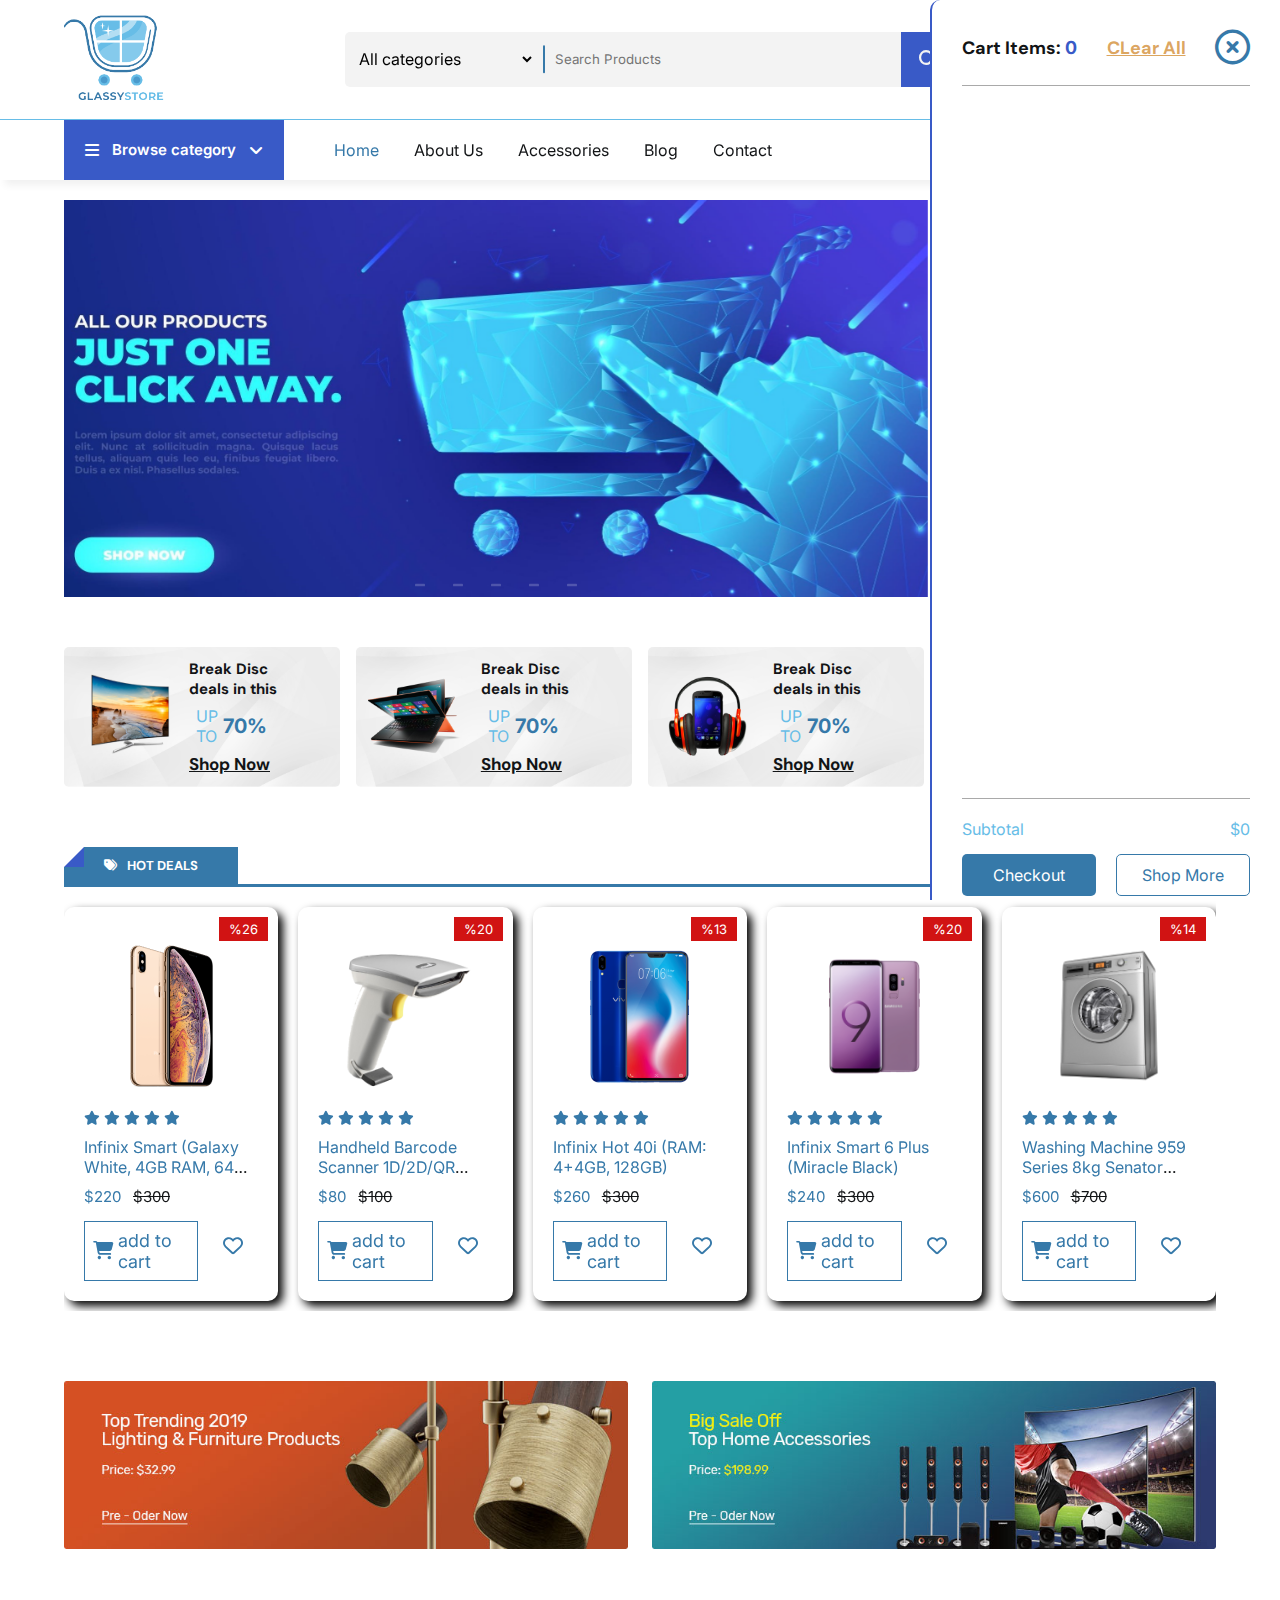
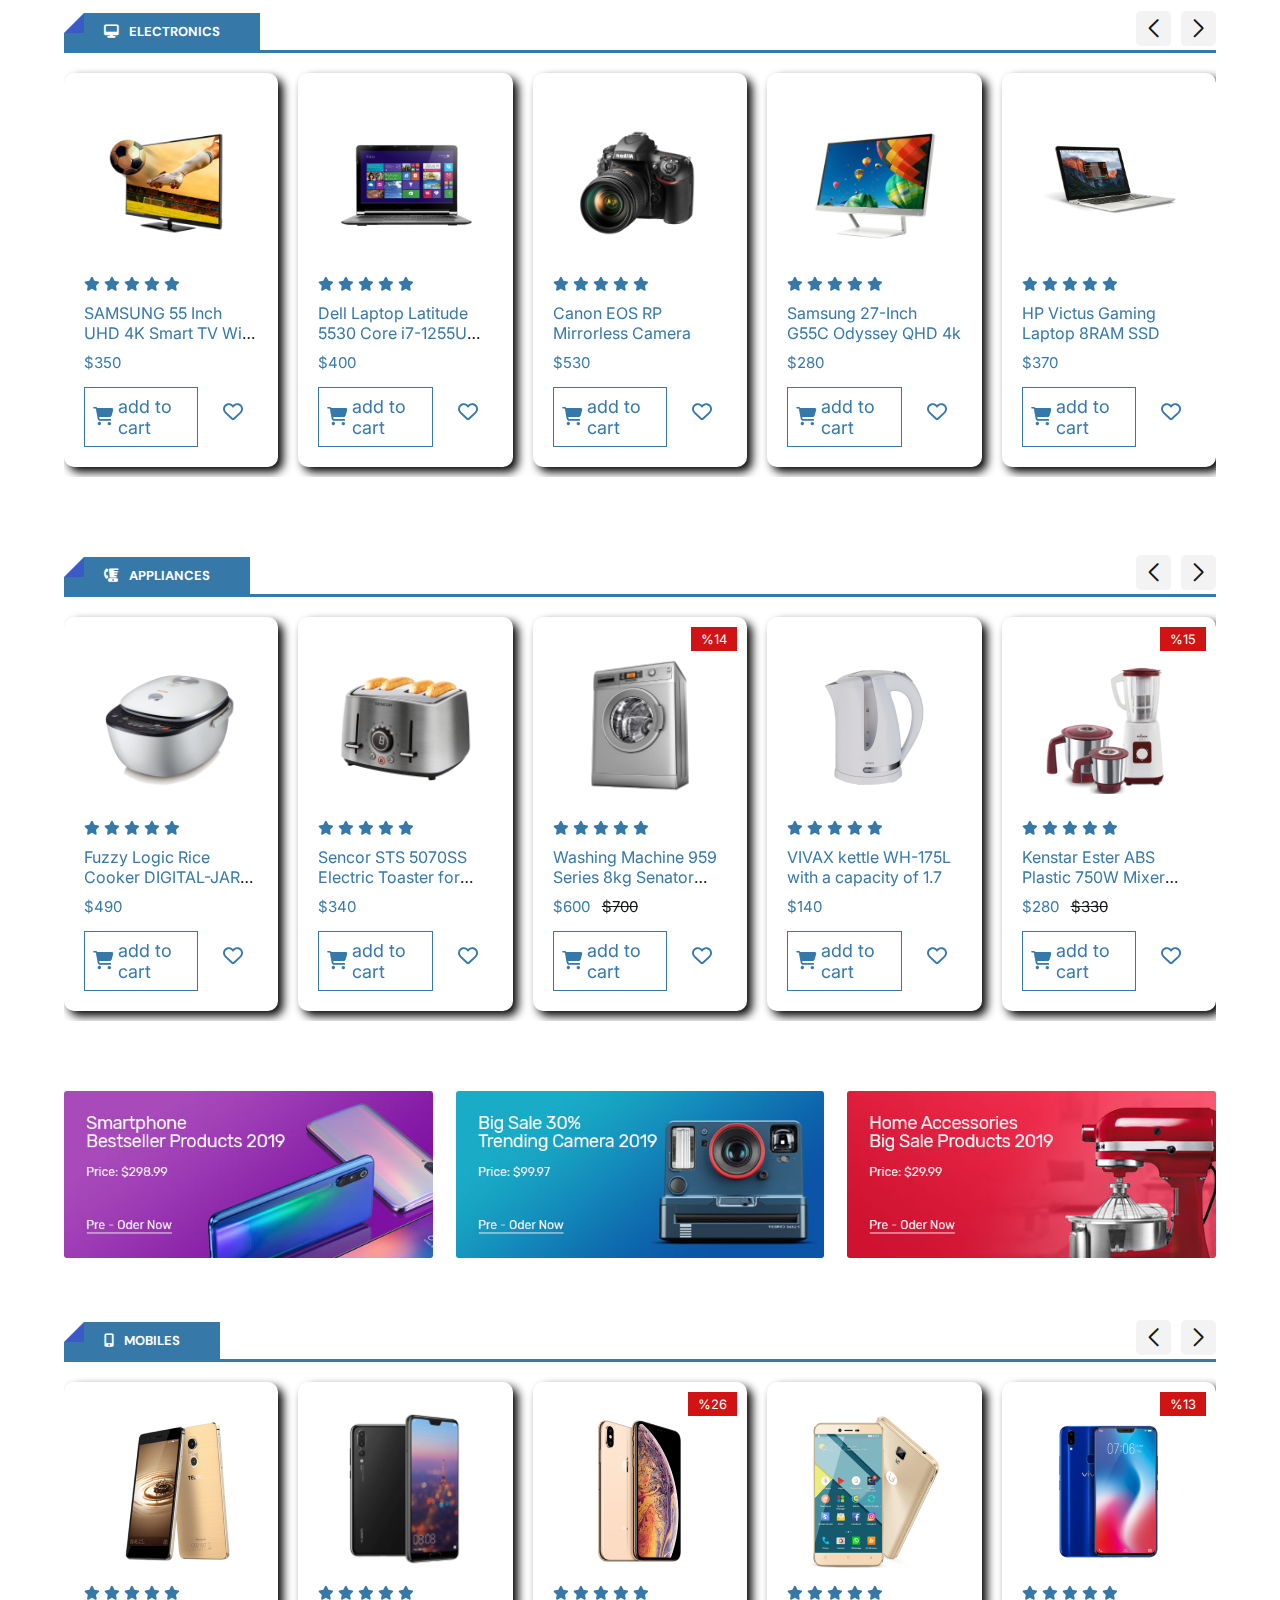
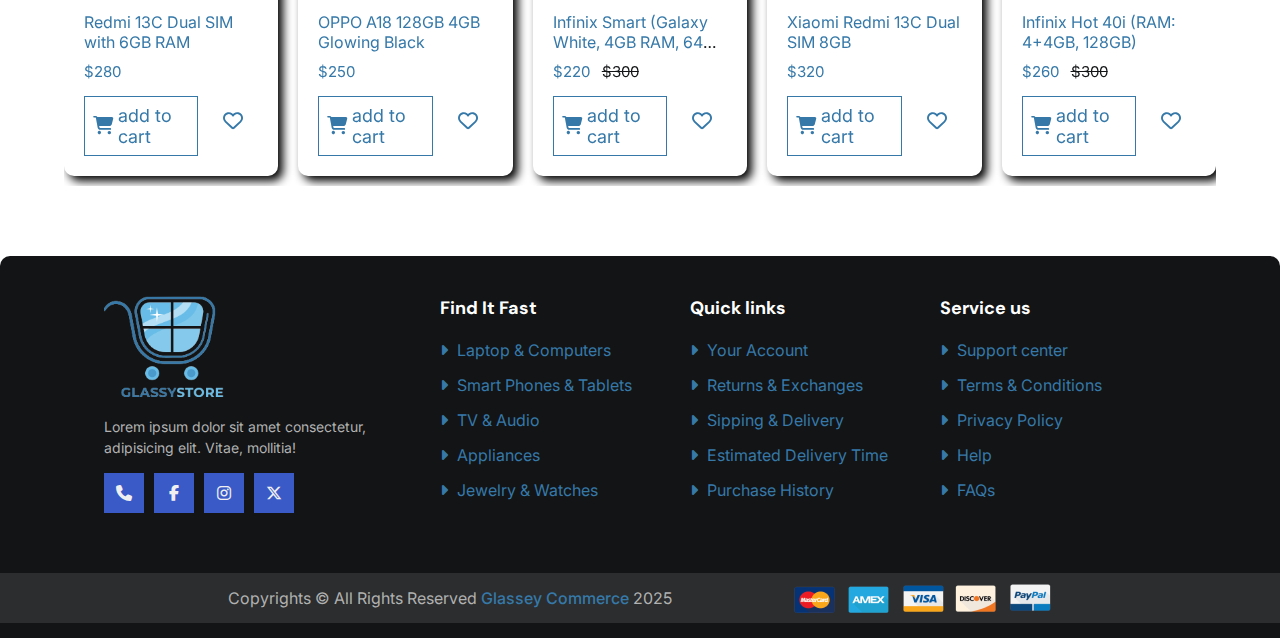
==== commit a4264b57: "added clear all cart button and some other edits" ====
--- a/index.html
+++ b/index.html
@@ -5,15 +5,17 @@
     <meta name="viewport" content="width=device-width, initial-scale=1.0">
     <title>Glassey Commerce</title>
     <link rel="stylesheet" href="https://cdn.jsdelivr.net/npm/swiper@11/swiper-bundle.min.css" />
-    <link rel="icon" href="img/icon.png">
+    <link rel="icon" href="img/logoIcon.png">
     <link rel="stylesheet" href="https://cdnjs.cloudflare.com/ajax/libs/font-awesome/6.7.2/css/all.min.css">
     <link rel="stylesheet" href="./css/style.css">
 </head>
 <body>
-    
+
+    <!-- start cart -->
     <div class="cart">
         <div class="top-cart">
             <h3>Cart Items: <span class="count-item-cart">0</span></h3>
+            <h3 class="clearAllBtn">CLear All</h3>
             <span class="close-cart" onclick="showHideCart()"><i class="fa-regular fa-circle-xmark"></i></span>
         </div>
 
@@ -34,19 +36,19 @@
             <span class="btn-cart trans-bg btn" onclick="showHideCart()">Shop more</span>
         </div>
     </div>
-
-
+    <!-- end cart -->
+
+
+    <!-- start header -->
     <header>
         <!-- start of the top header -->
         <div class="top-header">
             <div class="container">
                 <!-- logo image -->
                 <a href="#" class="logo"><img src="img/logo2 (2).png" alt=""></a>
-
                 <form action="" class="search-box">
                     <div class="select-box">
                         <select id="category" name="category">
-
                             <option value="All categories">All categories</option>
                             <option value="Electronics & Digitals">Electronics & Digitals</option>
                             <option value="Phones & Tablets">Phones & Tablets</option>
@@ -139,6 +141,7 @@
         <!-- end of the bottom header -->
 
     </header>
+    <!-- end header -->
 
 
     <div class="slider">
@@ -263,7 +266,6 @@
     <div class="slider-products slide"> 
         <div class="container">
 
-
             <div class="slide-product mySwiper">
                 <div class="top-slide">
                     <h2>
@@ -277,9 +279,6 @@
                 <div class="swiper-button-next btn-Swip "></div>
                 <div class="swiper-button-prev btn-Swip"></div>
             </div>
-            
-
-
         </div>
     </div>
 
--- a/css/style.css
+++ b/css/style.css
@@ -12,10 +12,6 @@
     margin-top: 0;
     padding-top: 200px;
 }
-
-
-
-
 :root{
 --main_color:#3679A9;
 --p_color:#67BDE7;
@@ -272,14 +268,9 @@
     width: 100%;
     height: 100%;
 }
-/* .swiper-slide {
-    text-align: center;
-    font-size: 18px;
-    background: #fff;
-    display: flex;
-    justify-content: center;
-    align-items: center;
-} */
+.mySwiper{
+    overflow: hidden;
+}
 .swiper-slide img {
     display: block;
     width: 100%;
@@ -374,16 +365,10 @@
     height: 100%;
 }
 
+
 /* ----------------- */
-/* .slide .container{
-    background-color: #d11313;
-    display: flex;
-    gap: 10px;
-} */
-
-.mySwiper{
-    overflow: hidden;
-}
+
+
 .product{
     padding: 20px 20px;
     box-shadow: 5px 5px 10px;
@@ -411,11 +396,9 @@
     justify-content: center;
     transition: 0.3s;
 }
-
 .product:hover .img-product{
     scale: 1.1;
 }
-
 .product .name-product{
     margin-bottom: 10px;
     color: var(--color_heading);
@@ -660,8 +643,6 @@
     flex-direction: row;
     height: 50px;
     gap: 120px;
-
-
 }
 footer .copyrights a{
     text-decoration: none;
@@ -670,9 +651,8 @@
 footer .copyrights a:hover{
     color: #F3f3f3;
 }
-
-
 /* end footer */
+
 
 
 /* start cart */
@@ -692,7 +672,6 @@
     justify-content: space-between;
     transition: 0.5s;
 }
-
 .cart .top-cart{
     display: flex;
     justify-content: space-between;    
@@ -712,7 +691,6 @@
 .cart .top-cart h3 span{
     color: #395ac7;
 }
-
 .items-cart {
     display: flex;
     flex-direction: column;
@@ -735,12 +713,9 @@
     border-bottom: 0;
     margin-bottom: 0;
 }
-
 .items-cart .item-cart img{
     width: 80px;    
 }
-
-
 .items-cart .item-cart .item-content h4{
     font-size: 14px;
     margin-bottom: 15px;
@@ -767,7 +742,6 @@
     padding: 5px;
     border-radius: 5px;
 }
-
 .items-cart .item-cart .quantity-control {
     display: flex;
     flex-direction: row;
@@ -794,8 +768,6 @@
     justify-content: center;
     align-items: center;
 }
-
-
 .bottom-cart .total{
     display: flex;
     justify-content: space-between;
@@ -821,7 +793,15 @@
     align-items: center;
     justify-content: center;
 }
-
+.clearAllBtn{
+    text-decoration: underline;
+    color: #c77203a2;
+    cursor: pointer;
+    transition: 0.4s;
+}
+.clearAllBtn:hover{
+    color: var(--sale-color);
+}
 .button-cart .btn-cart:hover{
     background-color: #2890da;
 }
@@ -834,22 +814,234 @@
     background-color: #3679A9;
     color: #f0f0f0;
 }
-
 .cart.actv{
     right: 0px;
 }
-
-
-/* end cart */
-
 .navToggle,.nav-links .close-nav{
     display: none;
 }
-
-    /* responsivness */
-
-
-
+/* end cart */
+
+
+/* start of checkout page */
+
+
+/* end of checkout page */
+/* end big screens */
+.checkout{
+    margin: 50px 0;
+}
+.checkout .container{
+    display: flex;
+    align-items: center;
+    justify-content: space-between;
+}
+.checkout .container .order-summary{
+    width: 45%;
+    padding: 0 20px;
+    border: 1px solid var(--main_color);
+    box-shadow: 0 8px 10px #9999998f;
+    border-radius: 5px;
+}
+.checkout .container .order-summary h1{
+    color: var(--main_color);
+    border-bottom: 1px solid #999;
+    padding: 20px 0;
+    margin-bottom: 30px;
+}
+.checkout .order-summary .items{
+    height:350px;
+    overflow-y: auto;
+    margin-bottom: 80px;
+}
+.checkout .order-summary .item_cart{
+    display: flex;
+    gap: 20px;
+    height: 125px;
+    justify-content: space-between;
+    align-items: center;
+    border-bottom: 1px solid #999;
+    padding-right: 20px;
+}
+.checkout .order-summary .item_cart:last-child{
+    border-bottom: none;
+    
+}
+.checkout .container .order-summary .item_cart .image_name{
+    width: 80px;
+    display: flex;
+    align-items: center;
+    gap: 20px;
+}
+.checkout .container .order-summary .item_cart .image_name img{
+    width: 80px;
+}
+.checkout .container .order-summary .item_cart .image_name h4{
+    margin-bottom: 10px;
+    overflow: hidden;
+    font-size: 14px;
+    text-overflow: ellipsis;
+    display: -webkit-box;
+    -webkit-line-clamp: 2;
+    line-clamp: 4;
+    width: 300px;
+    -webkit-box-orient: vertical;
+}
+.checkout .container .order-summary .item_cart .delete-item{
+    font-size: 18px;
+    cursor: pointer;
+    transition: 0.4s;
+    padding: 5px;
+    border: 1px solid #999;
+}
+.checkout .container .order-summary .item_cart .delete-item:hover{
+    color: var(--sale-color);
+    scale: 1.1;
+}
+.checkout .container .order-summary .item_cart .quantity_control{
+    display: flex;
+    gap: 5px;
+    align-items: center;
+    margin-top: 10px;
+}
+.checkout .container .order-summary .item_cart .quantity_control span{
+    font-size: 18px;
+    min-width: 40px;
+    display: flex;
+    justify-content: center;
+    align-items: center;
+    background-color: var(--bg_color);
+    padding: 3px 0;
+}
+.checkout .container .order-summary .item_cart .quantity_control button{
+    width: 27px;
+    height: 27px;
+    display: flex;
+    align-items: center;
+    justify-content: center;
+    cursor: pointer;
+    font-size: 20px;
+}
+.checkout .container .order-summary .bottom-summary{
+    padding-top: 15px;
+    border-top: 1px solid #999;
+    margin-bottom: 15px;
+}
+.checkout .container .order-summary .bottom-summary .shop-table{
+    margin-bottom: 20px;
+    display: flex;
+    gap: 10px;
+    align-items: center;
+    justify-content: space-between;
+}
+.checkout .container .order-summary .bottom-summary .shop-table p{
+    font-size: 20px;
+    color: #3679A9;
+    text-transform: capitalize;
+}
+.checkout .container .order-summary .bottom-summary .shop-table span{
+    font-weight: bold;
+    font-size: 20px;
+    color: #2890da;
+}
+.checkout .container .order-summary .bottom-summary  .bottom-div{
+    border-top: 1px solid #999;
+    margin-bottom: 5px;
+}
+.checkout .container .order-summary .bottom-summary  .place-btn{
+    width: 100%;
+    height: 50px;
+    background-color: var(--main_color);
+    border: none;
+    color: var(--white_color);
+    font-size: 20px;
+    cursor: pointer;
+    font-weight: bold;
+    outline: none;
+    border-radius: 5px;
+    margin-top: 15px;
+    transition: 0.4s;
+}
+.checkout .container .order-summary .bottom-summary  .place-btn:hover{
+    background-color: #2890da;
+}
+.checkout .container .input_info {
+    width: 45%;
+    /* height: 750px; */
+}
+.checkout .container .input_info h1{
+    padding: 10px 20px;
+    text-transform: capitalize;
+    background-color: var(--border_color);
+    color: var(--white_color);
+}
+.checkout .container .input_info .address,
+.checkout .container .input_info .coupon{
+    margin-bottom: 25px;
+    overflow: hidden;
+    border: 1px solid var(--main_color);
+    box-shadow: 0 8px 10px #9999998f;
+    padding: 20px;
+}
+
+.checkout .container .input_info .coupon{
+    display: flex;
+    flex-direction: column;
+    gap: 20px;
+}
+.checkout .container .input_info .inputs{
+    display: flex;
+    flex-direction: column;
+}
+.checkout .container label{
+    font-size: 18px;
+    font-weight: 500;
+    color: #091e3f;
+}
+.checkout .container .coupon .inputs label{
+    padding: 8px 0;
+}
+.checkout .container input{
+    width: 100%;
+    height: 50px;
+    border: 0.5px solid #2890da;
+    color: var(--color_heading);
+    padding: 10px;
+    border-radius: 5px;
+    font-size: 15px;
+}
+.checkout .container input:focus{
+    outline-color: #084fb8;
+}
+
+
+.checkout .container .input_info .coupon .coupon-btn{
+    width: 100%;
+    height: 50px;
+    background-color: var(--main_color);
+    border: none;
+    color: var(--white_color);
+    font-size: 20px;
+    cursor: pointer;
+    font-weight: bold;
+    outline: none;
+    border-radius: 5px;
+    transition: 0.4s;
+}
+
+.checkout .container .input_info .address .inputs {
+    padding: 10px 0;
+}
+.checkout .container .input_info .address .inputs label{
+    margin-top: 2px;
+    display: flex;
+    flex-direction: column;
+    padding: 5px 0;
+}
+
+/* start customing responsivness */ 
+
+/* medium screens */
     @media (max-width:1100px) {
         
         body{
@@ -859,7 +1051,6 @@
         header .top-header .container{
             flex-wrap: wrap;
         }
-
         header .top-header .search-box{
             order: 3;
             margin: 20px auto ;
@@ -868,7 +1059,6 @@
         header .top-header .search-box select{
             width: 200px;
         }
-
         header .top-header .search-box input{
             width: calc(100%);
         }
@@ -889,7 +1079,6 @@
             font-size: 20px;
             transition: 0.5s;
         }
-
         .active{
             left: 0;
         }
@@ -902,7 +1091,6 @@
             cursor: pointer;
             color: #084fb8;
         }
-
         .navToggle{
             display: block;
             cursor: pointer;
@@ -924,14 +1112,12 @@
         .banners4 .container .box {
             justify-content: space-around;
         }
-
         .banners4 .container .box{
             width: 49%;
         }
         footer .container .bigRow {
             width: 40%;
         }
-    
         footer .container .row{
             width: 40%;
         }
@@ -940,7 +1126,7 @@
 
 
 
-
+/* medium-mid screens */
     @media(min-width: 600px) and (max-width: 1050px) {
 
         body{
@@ -954,7 +1140,6 @@
         }
         .nav-links{
             left: -400px;
-
         }
         .active{
             left: 0;
@@ -965,18 +1150,19 @@
         .slider .banner2{
             display: none;
         }
-
         footer .container .bigRow {
         width: 40%;
         }
-
         footer .container .row{
             width: 40%;
         }
     }
 
 
+
+/* small screens */
     @media(min-width: 300px) and (max-width: 600px) {
+
         body{
             padding-top: 280px;
         }
@@ -984,12 +1170,11 @@
             display: none;
         }
         header .bottom-header .container{
-           display: flex;
-           gap: 20px;
+            display: flex;
+            gap: 20px;
         }
         .nav-links{
             left: -100%;
-
         }
         .active{
             left: 0;
@@ -997,7 +1182,6 @@
         header .top-header .search-box{
             width:100%;
         }
-
         header .top-header .search-box select{
             width: 50px;
             font-size: 15px;
@@ -1005,7 +1189,6 @@
         .nav-links{
         width: 100%;
         }
-
         header .top-header .logo{
             width: 70px;
         }
@@ -1013,42 +1196,13 @@
             width: 100%;
             right: -100%;
         }
-
         .slider .banner2 {
             display: none  ;
         }
-        footer .container {
-        flex-wrap: wrap;
-        flex-direction: column;
-        justify-content: center;
-        align-items:flex-start;
-        gap: 50px;        
-        }
-        footer .container .bigRow {
-            width: 50%;
-        }
-
-        footer .container .row {
-            flex-wrap: wrap;
-            flex-direction: column;
-            justify-content: center;
-            align-items: flex-start;
-            gap: 20px;  
-        }
-        footer .container .row{
-            width: 100%;
-            gap: 10px;
-        }
-        footer .copyrights{
-            gap: 5px;
-            display: flex;
-            flex-direction: column;
-            height: 90px;
-        }
-        .copyright{
-            font-size: 12px;
-        }
-
+
+
+
+        
         .product .icons .btn-add-to-cart{
             height: 40px;
             font-size: 13px;
@@ -1077,7 +1231,6 @@
         .banners4 .banners-boxes .boxs{
             width: 100%;
         }
-
         .banners4 .banners-boxes.banner_2_imgs .boxs{
             width: 100%;
         }
@@ -1093,11 +1246,49 @@
         .banners4 .container .box .sale p,.banners4 .container .box .sale span{
             font-size: 13px;
         }
-
         .banners4 .container .box img{
             width: 80px;
         }
-
-    
-        
+        footer .container {
+        flex-wrap: wrap;
+        flex-direction: column;
+        justify-content: center;
+        align-items:flex-start;
+        gap: 50px;        
+        }
+        footer .container .bigRow {
+            width: 50%;
+        }
+        footer .container .row {
+            flex-wrap: wrap;
+            flex-direction: column;
+            justify-content: center;
+            align-items: flex-start;
+            gap: 20px;  
+        }
+        footer .container .row{
+            width: 100%;
+            gap: 10px;
+        }
+        footer .copyrights{
+            gap: 5px;
+            display: flex;
+            flex-direction: column;
+            height: 90px;
+        }
+        .copyright{
+            font-size: 12px;
+        }
+
+        .checkout .container{
+            display: flex;
+            flex-direction: column;
+            gap: 50px;
+        }
+        .checkout .container .order-summary{
+            width: 100%;
+        }
+        .checkout .container .input_info {
+            width: 100%;
+        }
     }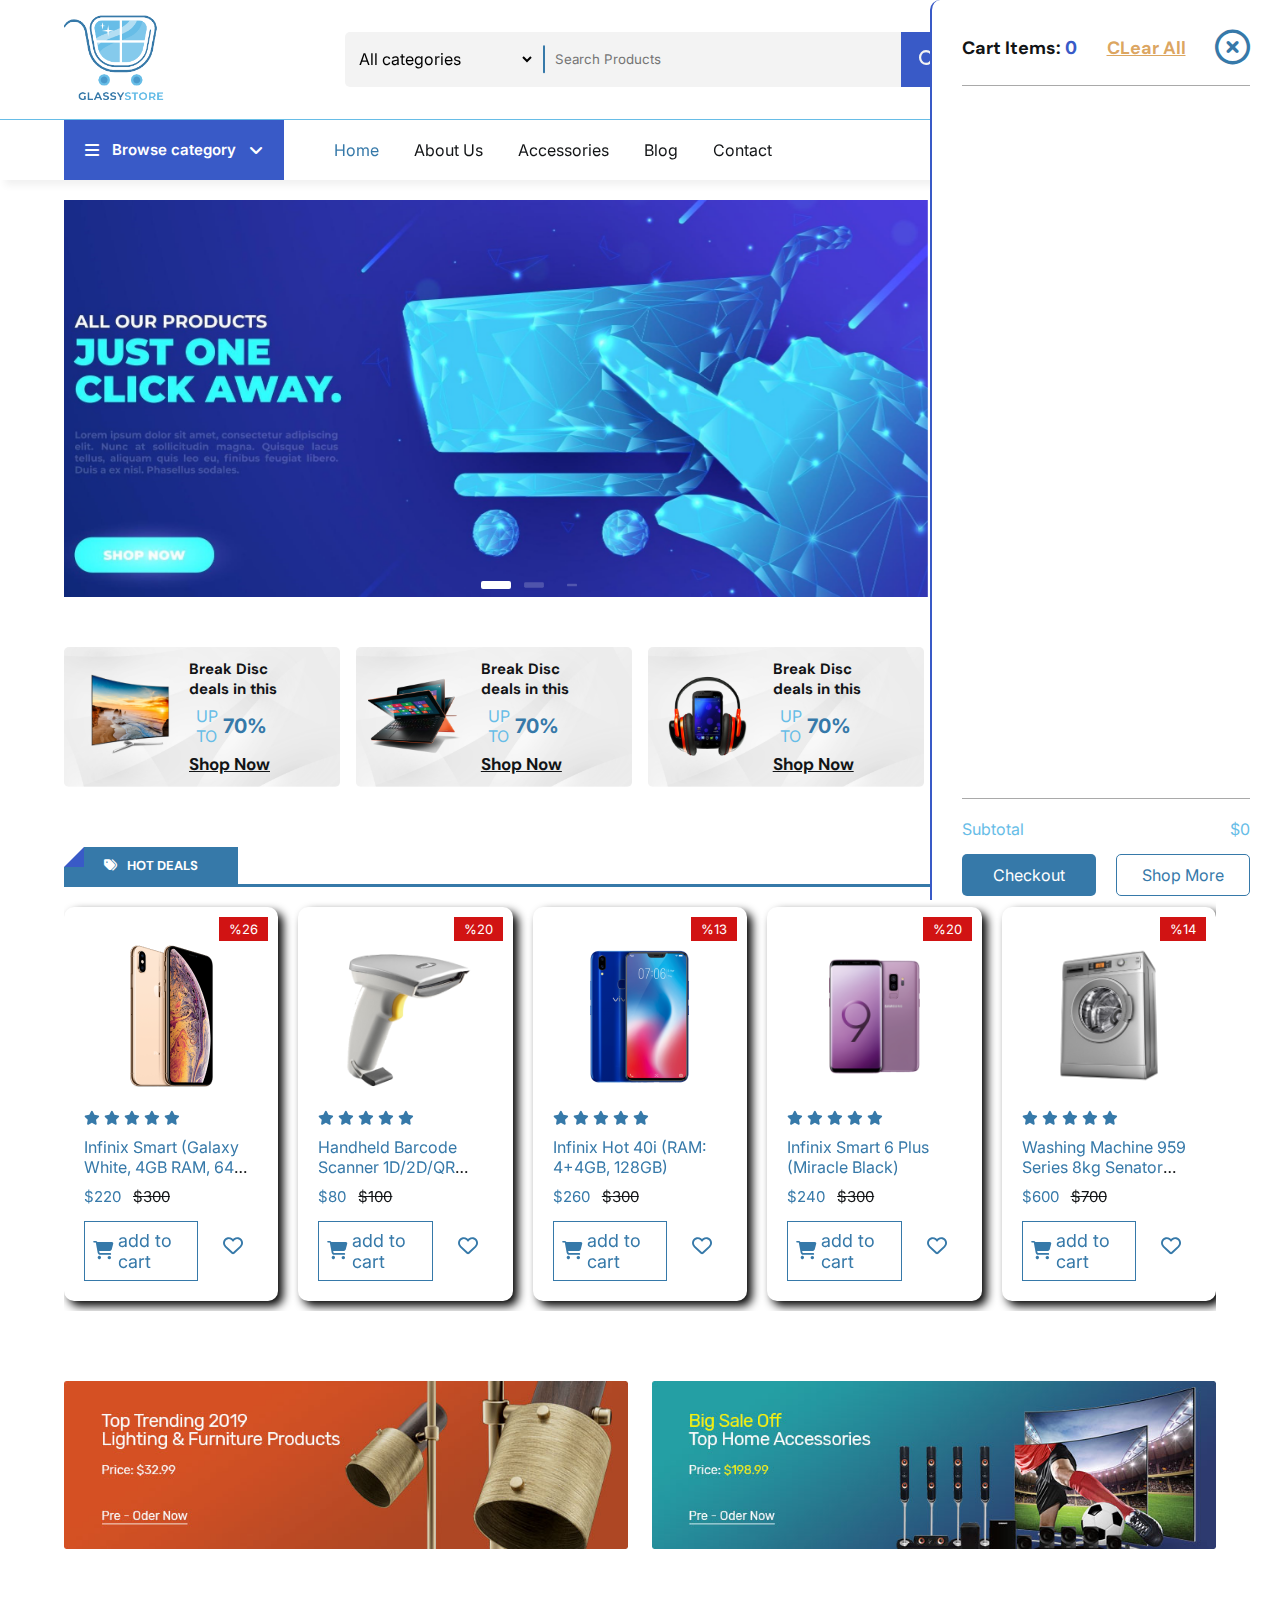
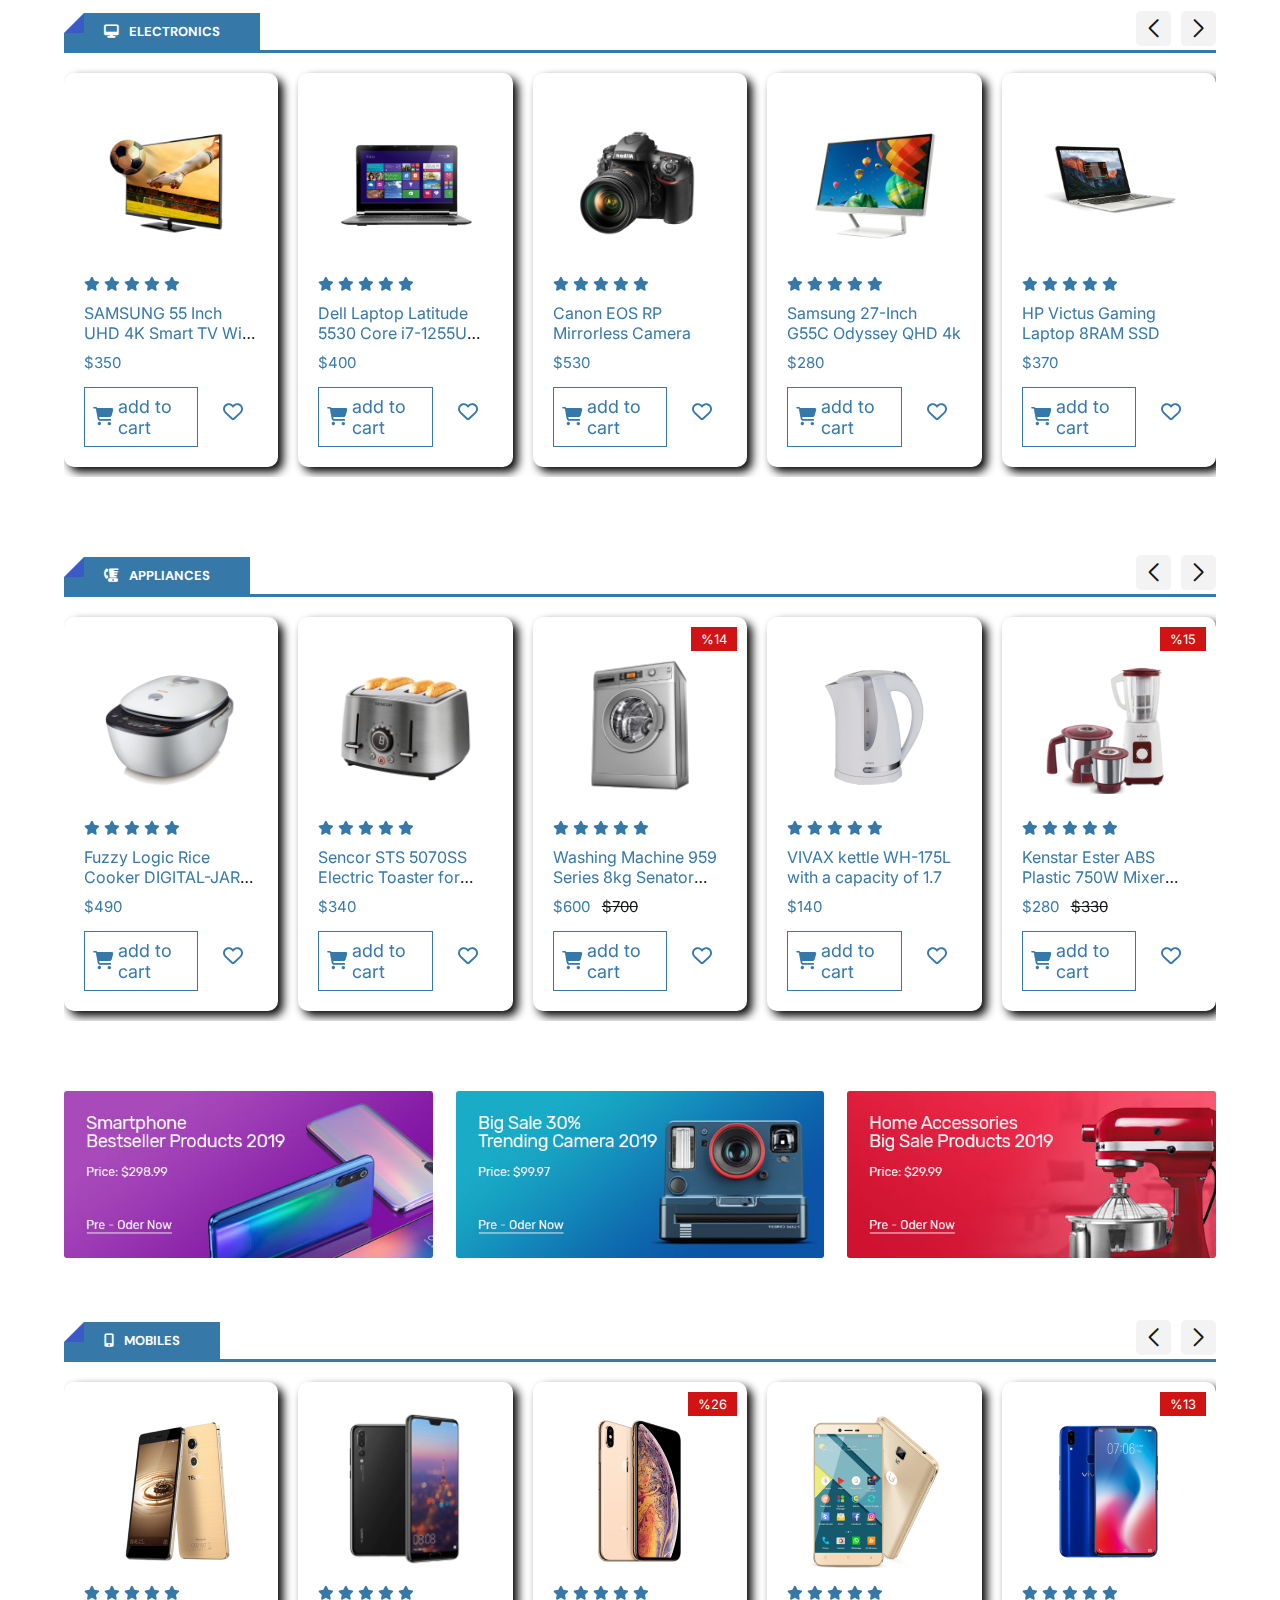
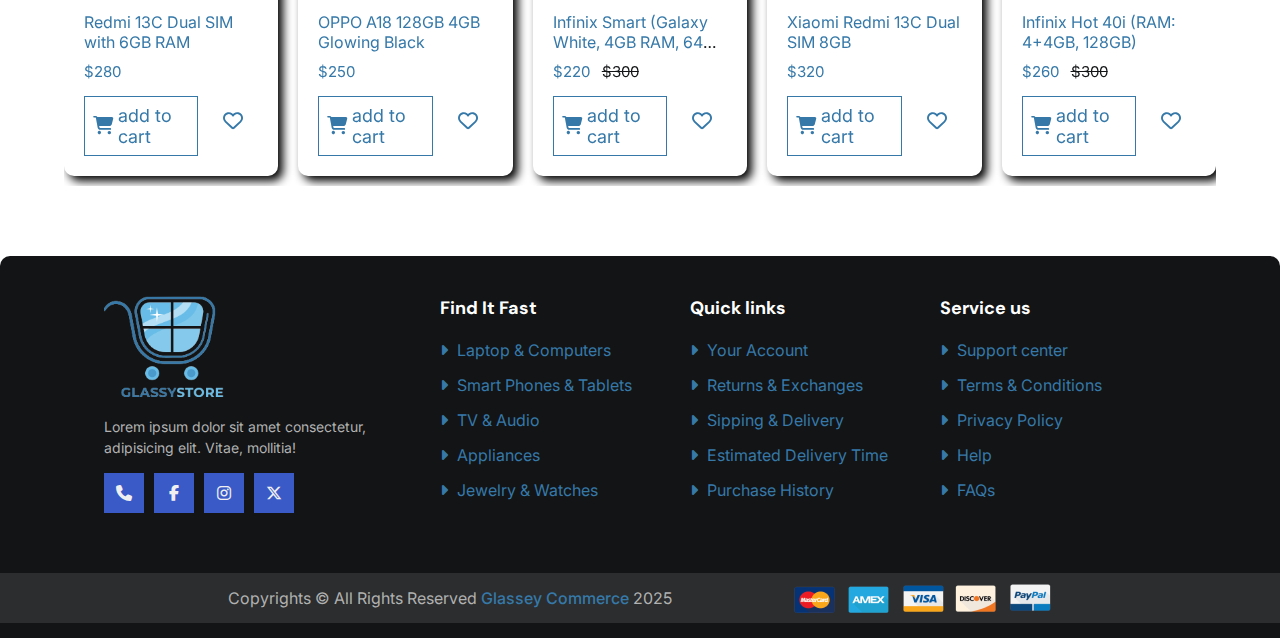
==== commit d8b49ee1: "added addToWishlist feature" ====
--- a/index.html
+++ b/index.html
@@ -32,11 +32,31 @@
             </div>
         </div>
         <div class="button-cart ">
-            <a href="#" class="btn-cart btn">Checkout</a>
+            <a href="/checkout.html" class="btn-cart btn">Checkout</a>
             <span class="btn-cart trans-bg btn" onclick="showHideCart()">Shop more</span>
         </div>
     </div>
     <!-- end cart -->
+
+
+
+        <!-- start wishlist -->
+        <div class="wishlist act">
+            <div class="top-wishlist">
+                <h3>Wishlist Items: <span class="count-item-wishlist">0</span></h3>
+                <h3 class="clearAllBtn">CLear All</h3>
+                <span class="close-wishlist"  onclick="ViewHideWishList()"><i class="fa-regular fa-circle-xmark"></i></span>
+            </div>
+    
+            <div class="items-wishlist" id="wish-items">
+
+          
+
+
+            </div>
+    
+        </div>
+        <!-- end wishlist -->
 
 
     <!-- start header -->
@@ -73,8 +93,8 @@
 
 
                 <div class="header-icons " style="color: #3679A9;">
-                    <div class="icon">
-                        <a href="#">
+                    <div class="iconHeart">
+                        <a href="#" onclick="ViewHideWishList()">
                             <i class="fa-regular fa-heart"></i>
                             <span class="count count-favourite">0</span>
                         </a>
--- a/css/style.css
+++ b/css/style.css
@@ -140,6 +140,23 @@
     font-size: 24px;
     position: relative;
     cursor: pointer;
+}
+header .top-header .header-icons .iconHeart{
+    font-size: 24px;
+    position: relative;
+    cursor: pointer;
+}
+header .top-header .header-icons .iconHeart .count{
+    position: absolute;
+    top: -10px;
+    right: -10px;
+    width: 20px;
+    text-align: center;
+    line-height: 20px;
+    background: var(--bg_color);
+    font-size: 12px;
+    color: #395ac7;
+    border-radius: 15px;
 }
 header .top-header .header-icons .icon .count{
     position: absolute;
@@ -821,6 +838,110 @@
     display: none;
 }
 /* end cart */
+
+
+/* start wishlist  */
+.wishlist{
+    position: fixed;
+    top: 0;
+    right: -350px;
+    bottom: 0;
+    z-index: 500;
+    background-color: var(--white_color);
+    border-left: 2px solid var(--border_color);
+    border-radius: 10px 0 10px 0;
+    width: 350px;
+    padding: 30px;
+    flex-direction: column;
+    justify-content: space-between;
+    transition: 0.5s;
+}
+.act{
+    right: 0;
+}
+.wishlist .top-wishlist{ 
+    display: flex;
+    justify-content: space-between;
+    border-bottom: 1px solid #999;
+    padding-bottom: 25px;
+    gap: 10px;
+}
+.wishlist .top-wishlist .close-wishlist{
+    cursor: pointer;
+    transition: 0.5s;
+} 
+.wishlist .top-wishlist .close-wishlist:hover{
+    color: #ff4444;
+}
+.wishlist .top-wishlist  .close-wishlist i{
+    font-size: 35px;
+}
+.wishlist .items-wishlist {
+    margin-top: 50px;
+    display: flex;
+    flex-direction: column;
+    gap: 30px;
+}
+.wishlist .items-wishlist .item-wishlist{
+    display: flex;
+    justify-content: center;
+    align-items: center;
+    gap: 10px;
+    border-bottom: 1px solid #999;
+    padding-bottom: 25px;
+}
+.wishlist .items-wishlist .item-wishlist:last-child{
+    border-bottom: none;
+}
+.wishlist .items-wishlist .item-wishlist .delete-item{
+    font-size: 18px;
+    padding: 5px;
+    cursor: pointer;
+    background-color: transparent;
+    border: none;
+
+}
+.wishlist .items-wishlist .item-wishlist img{
+    width: 100px;
+}
+.wishlist .items-wishlist .item-wishlist .item-content h4{
+    font-size: 14px;
+    margin-bottom: 5px;
+    font-weight: 500;
+    overflow:hidden ;
+    text-transform: ellipsis;
+    display: -webkit-box;
+    -webkit-box-orient: vertical;
+    font-size: 15px;
+}
+.wishlist .items-wishlist .item-wishlist .item-content .price-wishlist{
+    margin-bottom: 8px;
+}
+.wishlist .items-wishlist .item-wishlist .addWishItemToCart{
+    padding: 5px;
+    width: 115px;
+    font-weight: 500;
+    background-color: #3679A9;
+    color: var(--white_color);
+    font-size: 15px;
+    border: none;
+    outline: none;
+    cursor: pointer;
+    border-radius: 3px;
+    transition: 0.4s;
+}
+.wishlist .items-wishlist .item-wishlist .addWishItemToCart:hover{
+    background-color: #e4e4e4;
+    color: #084fb8;
+
+}
+/* end wishlist */
+
+
+
+
+
+
 
 
 /* start of checkout page */
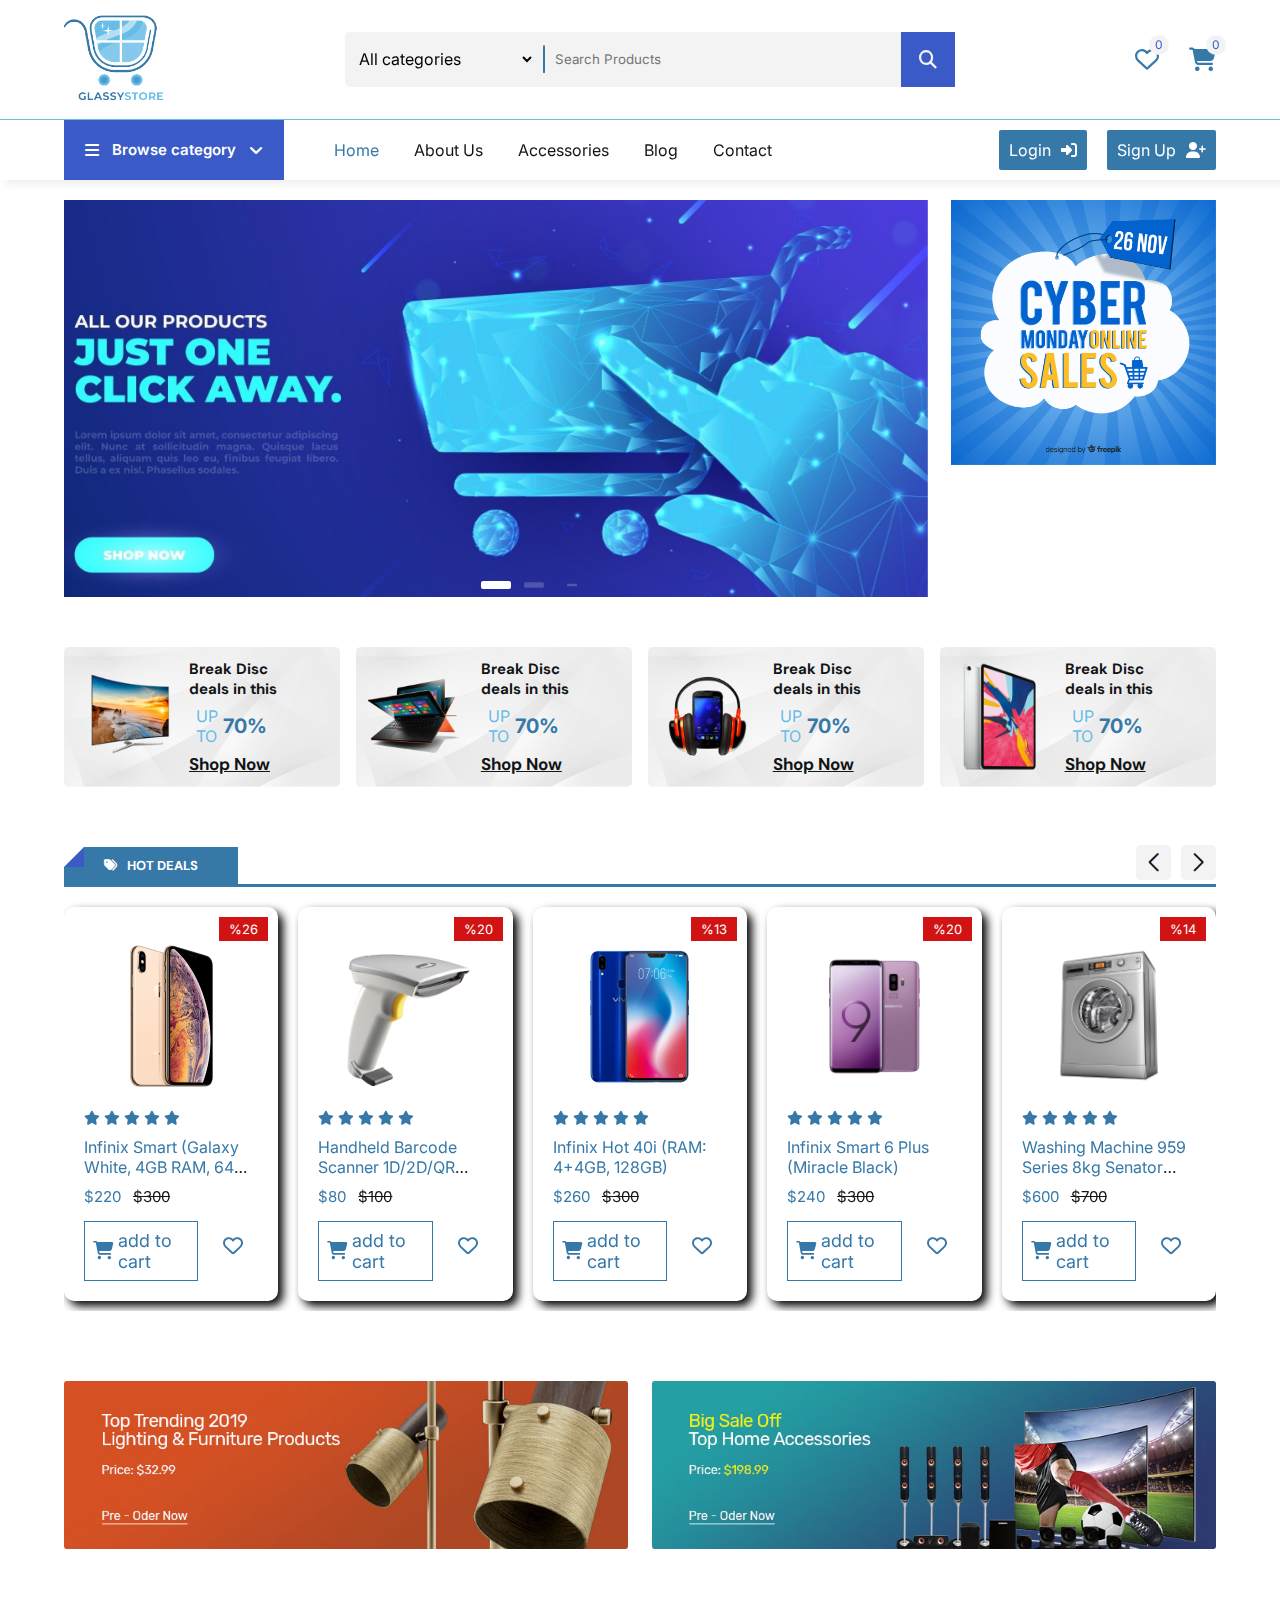
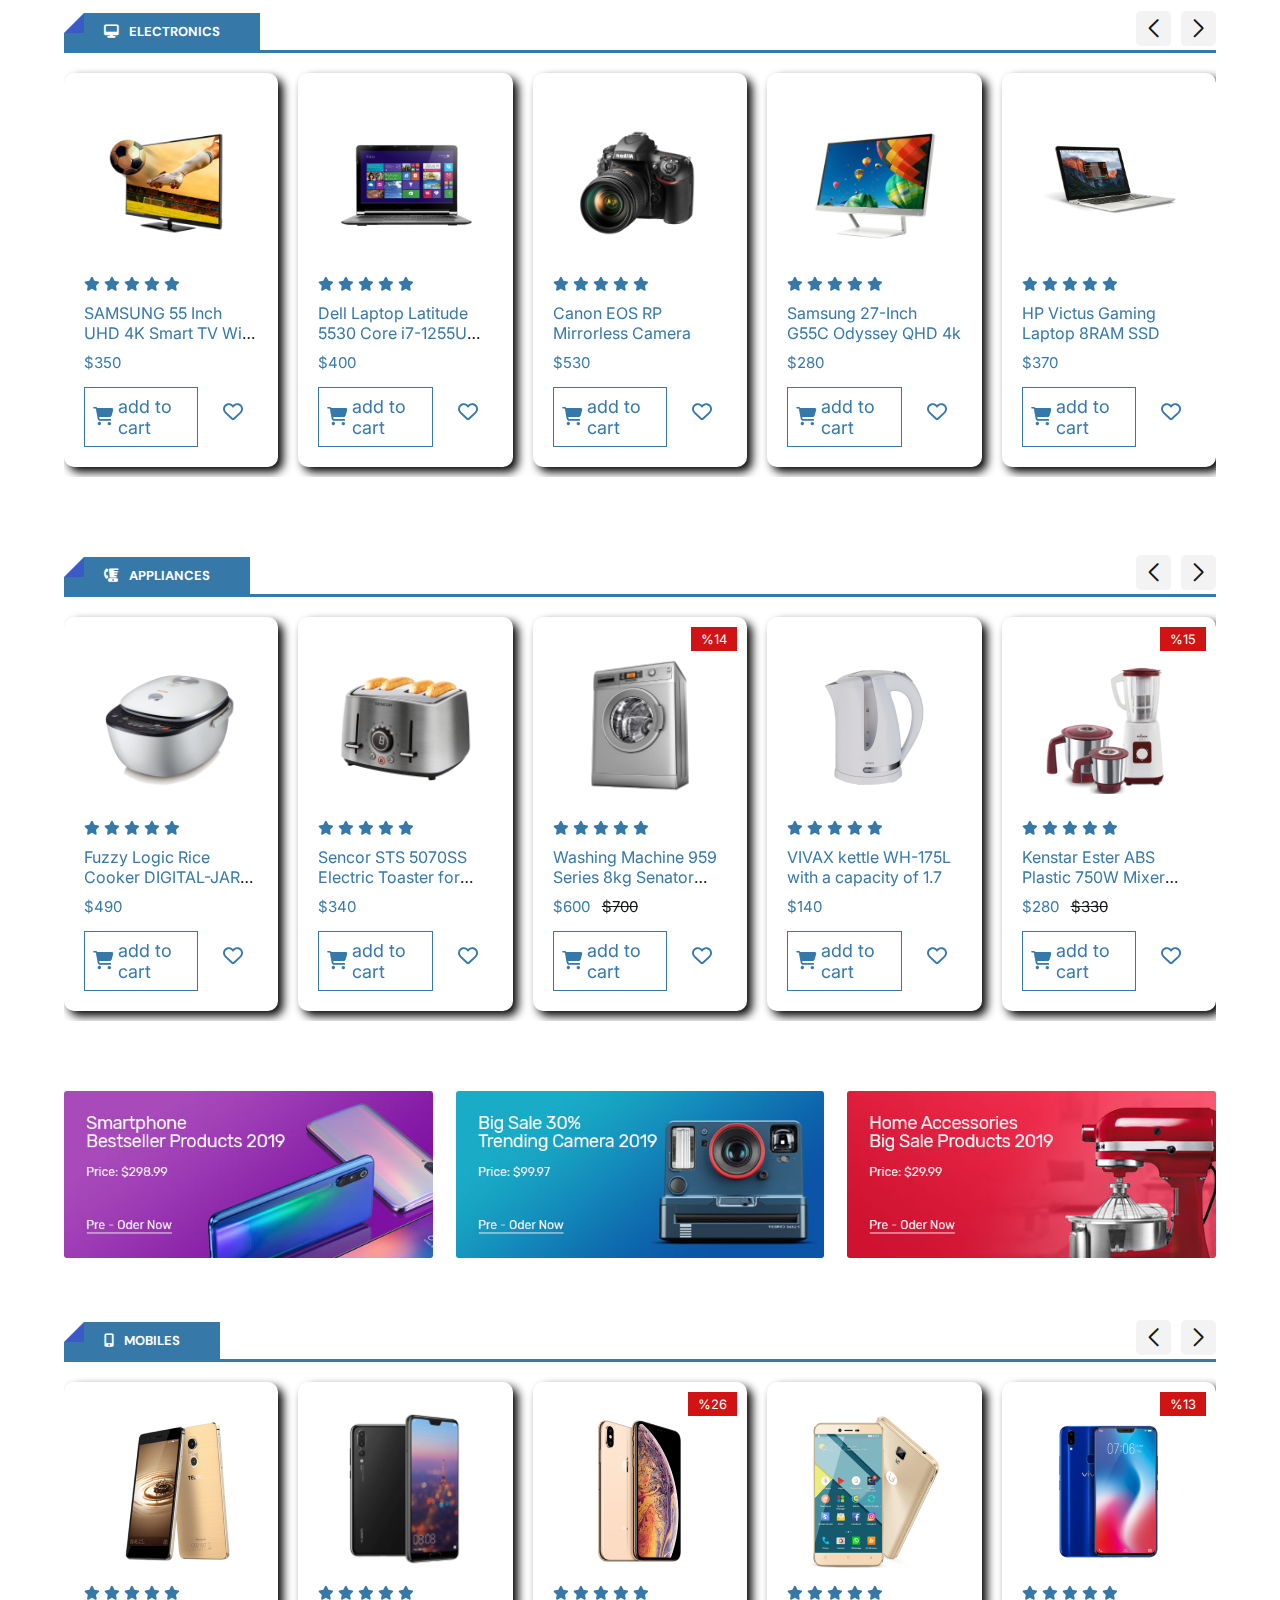
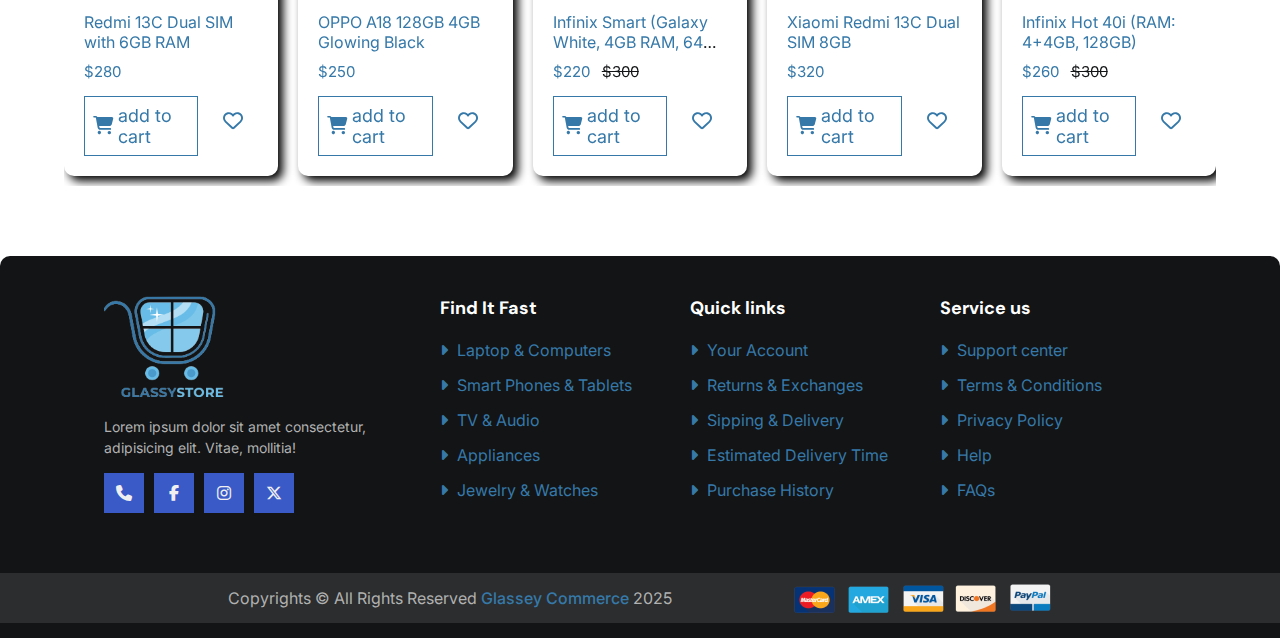
==== commit b93c2eb8: "finished wishlist" ====
--- a/index.html
+++ b/index.html
@@ -44,7 +44,7 @@
         <div class="wishlist act">
             <div class="top-wishlist">
                 <h3>Wishlist Items: <span class="count-item-wishlist">0</span></h3>
-                <h3 class="clearAllBtn">CLear All</h3>
+                <h3 class="clearAllBtn removeAllBtn">Remove All</h3>
                 <span class="close-wishlist"  onclick="ViewHideWishList()"><i class="fa-regular fa-circle-xmark"></i></span>
             </div>
     
--- a/css/style.css
+++ b/css/style.css
@@ -844,17 +844,18 @@
 .wishlist{
     position: fixed;
     top: 0;
-    right: -350px;
+    right: -400px;
     bottom: 0;
     z-index: 500;
     background-color: var(--white_color);
     border-left: 2px solid var(--border_color);
     border-radius: 10px 0 10px 0;
-    width: 350px;
+    width: 400px;
     padding: 30px;
     flex-direction: column;
     justify-content: space-between;
     transition: 0.5s;
+    height: 100%;
 }
 .act{
     right: 0;
@@ -864,7 +865,7 @@
     justify-content: space-between;
     border-bottom: 1px solid #999;
     padding-bottom: 25px;
-    gap: 10px;
+    gap: 4px;
 }
 .wishlist .top-wishlist .close-wishlist{
     cursor: pointer;
@@ -881,6 +882,9 @@
     display: flex;
     flex-direction: column;
     gap: 30px;
+    height: 90%;
+    overflow-y:scroll;
+    scroll-behavior: smooth;
 }
 .wishlist .items-wishlist .item-wishlist{
     display: flex;
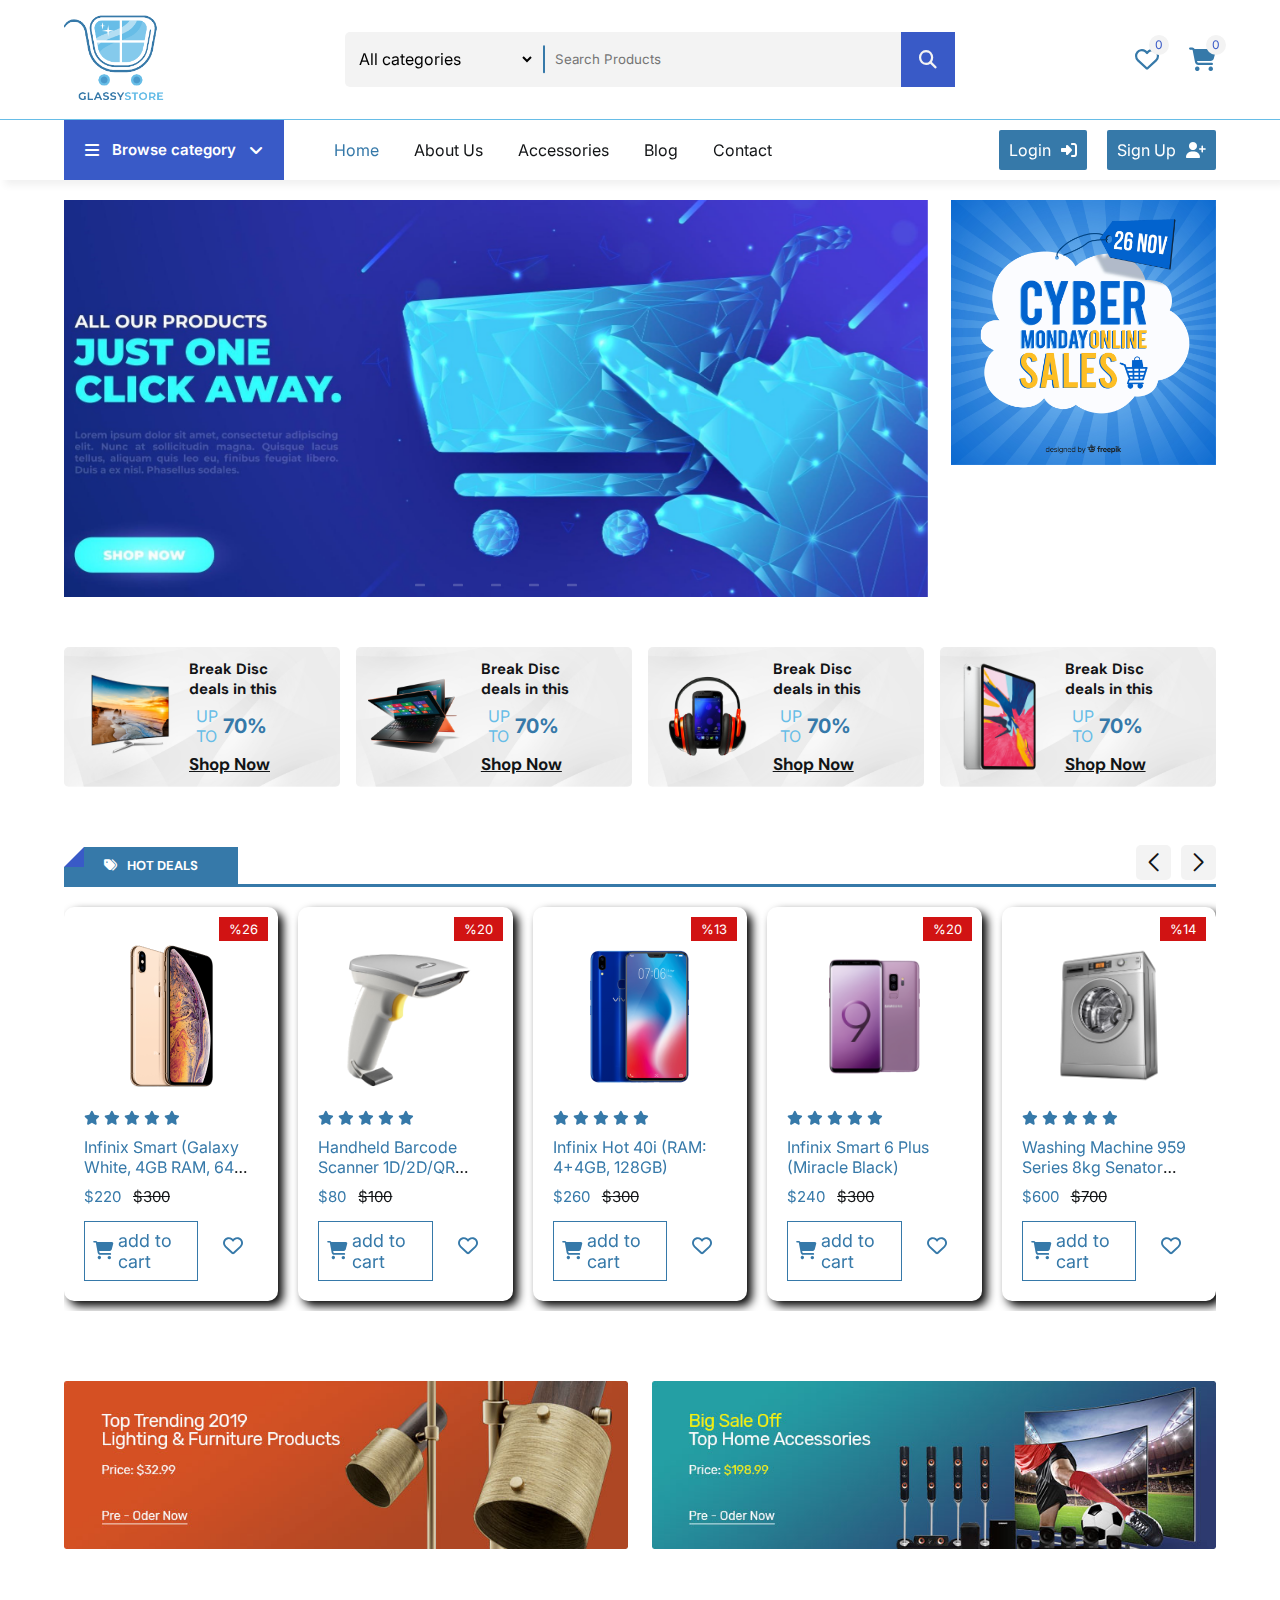
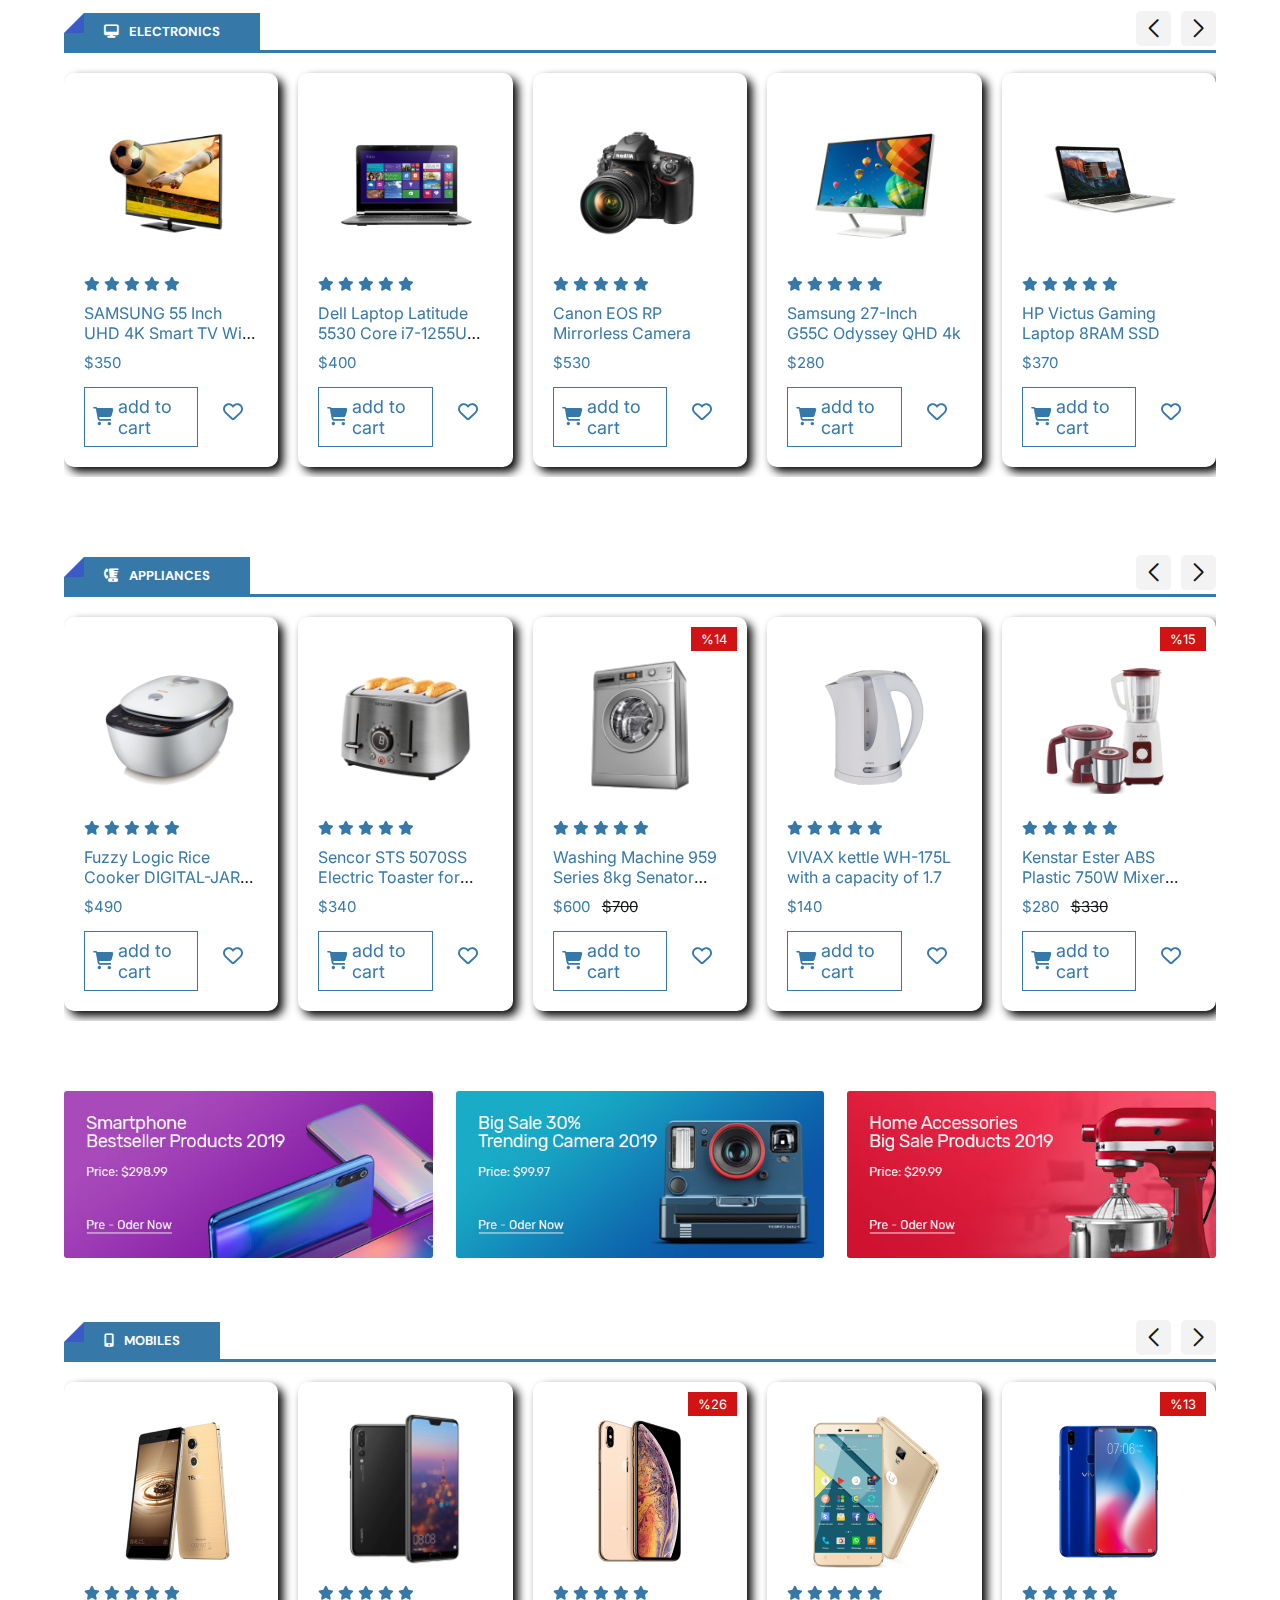
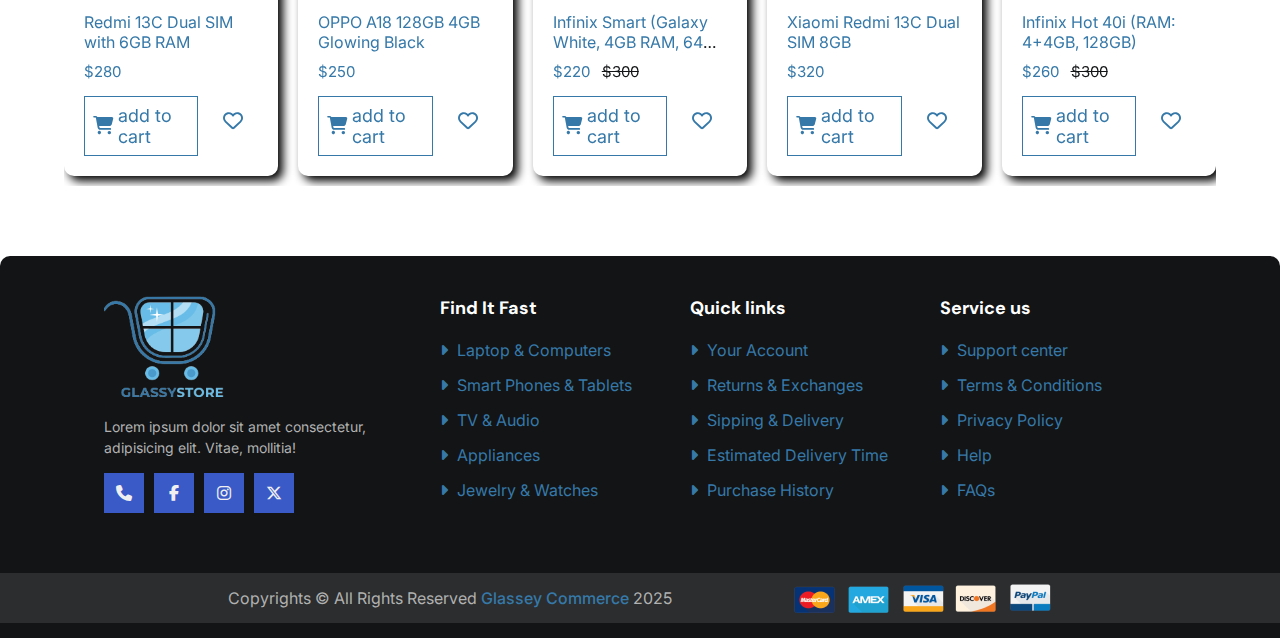
==== commit 01eee94e: "some small efits for deploying" ====
--- a/index.html
+++ b/index.html
@@ -195,7 +195,7 @@
         <div class="container">
             <div class="box">
                 <a href="" class="linkBtn"></a>
-                <img src="/img/prod1.png" alt="">
+                <img src="img/prod1.png" alt="">
                 <div class="text">
                     <h5>Break Disc</h5>
                     <h5>deals in this</h5>
@@ -209,7 +209,7 @@
             </div>
             <div class="box">
                 <a href="" class="linkBtn"></a>
-                <img src="/img/prod2.png" alt="">
+                <img src="img/prod2.png" alt="">
                 <div class="text">
                     <h5>Break Disc</h5>
                     <h5>deals in this</h5>
@@ -223,7 +223,7 @@
             </div>
             <div class="box">
                 <a href="" class="linkBtn"></a>
-                <img src="/img/prod3.png" alt="">
+                <img src="img/prod3.png" alt="">
                 <div class="text">
                     <h5>Break Disc</h5>
                     <h5>deals in this</h5>
@@ -237,7 +237,7 @@
             </div>
             <div class="box">
                 <a href="" class="linkBtn"></a>
-                <img src="/img/prod4.png" alt="">
+                <img src="img/prod4.png" alt="">
                 <div class="text">
                     <h5>Break Disc</h5>
                     <h5>deals in this</h5>
@@ -277,8 +277,8 @@
     <div class="banners4">
         <div class="container">
             <div class="banners-boxes banner_2_img">
-                 <a class="boxs"><img src="/img/banner_box4.jpg" alt=""></a>
-                 <a class="boxs"><img src="/img/banner_box5.jpg" alt=""></a>
+                 <a class="boxs"><img src="img/banner_box4.jpg" alt=""></a>
+                 <a class="boxs"><img src="img/banner_box5.jpg" alt=""></a>
             </div>
         </div>
     </div>
@@ -326,9 +326,9 @@
     <div class="banners4">
         <div class="container">
             <div class="banners-boxes banner_2_imgs">
-                 <a class="boxs"><img src="/img/banner_box1.jpg" alt=""></a>
-                 <a class="boxs"><img src="/img/banner_box2.jpg" alt=""></a>
-                 <a class="boxs"><img src="/img/banner_box3.jpg" alt=""></a>
+                 <a class="boxs"><img src="img/banner_box1.jpg" alt=""></a>
+                 <a class="boxs"><img src="img/banner_box2.jpg" alt=""></a>
+                 <a class="boxs"><img src="img/banner_box3.jpg" alt=""></a>
             </div>
         </div>
     </div>
@@ -413,8 +413,8 @@
 <!-- start footer -->
 
     <script src="https://cdn.jsdelivr.net/npm/swiper@11/swiper-bundle.min.js"></script>
-    <script src="/js/swiper.js"></script>
-    <script src="/js/home.js"></script>
-    <script src="/js/main.js"></script>
+    <script src="js/swiper.js"></script>
+    <script src="js/home.js"></script>
+    <script src="js/main.js"></script>
 </body>
 </html>--- a/css/style.css
+++ b/css/style.css
@@ -384,15 +384,12 @@
 
 
 /* ----------------- */
-
-
 .product{
     padding: 20px 20px;
     box-shadow: 5px 5px 10px;
     border-radius: 10px;
     position: relative;
 }
-
 .product .sale-present{
     position: absolute;
     top: 10px;
@@ -441,7 +438,6 @@
     align-items: center;
     gap: 12px;
     font-size: 15px;
-    /* font-weight: bold; */
 }
 .product .price p{
     color: var(--color_heading) ;
@@ -450,7 +446,6 @@
 .product .price .old-price{
     text-decoration: line-through;
 }
-
 .product .icons{
     display: flex;
     flex-direction: row;
@@ -472,7 +467,6 @@
     background-color: var(--main_color);
     color: var(--white_color);
 }
-
 .product .icons .btn-add-to-cart{
     display: flex;
     align-items: center;
@@ -493,7 +487,6 @@
     background-color: transparent;
     pointer-events: none;
 }
-
 .slide{
     margin-bottom: 70px;  
 }
@@ -673,7 +666,6 @@
 
 
 /* start cart */
-
 .cart{
     position: fixed;
     top: 0;
@@ -946,13 +938,9 @@
 
 
 
-
+/* ____________________________________________________________________ */
 
 /* start of checkout page */
-
-
-/* end of checkout page */
-/* end big screens */
 .checkout{
     margin: 50px 0;
 }
@@ -1138,8 +1126,6 @@
 .checkout .container input:focus{
     outline-color: #084fb8;
 }
-
-
 .checkout .container .input_info .coupon .coupon-btn{
     width: 100%;
     height: 50px;
@@ -1153,7 +1139,6 @@
     border-radius: 5px;
     transition: 0.4s;
 }
-
 .checkout .container .input_info .address .inputs {
     padding: 10px 0;
 }
@@ -1164,11 +1149,15 @@
     padding: 5px 0;
 }
 
+
+/* end of checkout page */
+
+
+/* end big screens */
 /* start customing responsivness */ 
 
 /* medium screens */
     @media (max-width:1100px) {
-        
         body{
             padding-top: 300px;
 
@@ -1246,10 +1235,7 @@
         footer .container .row{
             width: 40%;
         }
-        
     }
-
-
 
 /* medium-mid screens */
     @media(min-width: 600px) and (max-width: 1050px) {
@@ -1282,8 +1268,6 @@
             width: 40%;
         }
     }
-
-
 
 /* small screens */
     @media(min-width: 300px) and (max-width: 600px) {
@@ -1324,10 +1308,6 @@
         .slider .banner2 {
             display: none  ;
         }
-
-
-
-        
         .product .icons .btn-add-to-cart{
             height: 40px;
             font-size: 13px;
@@ -1404,7 +1384,6 @@
         .copyright{
             font-size: 12px;
         }
-
         .checkout .container{
             display: flex;
             flex-direction: column;
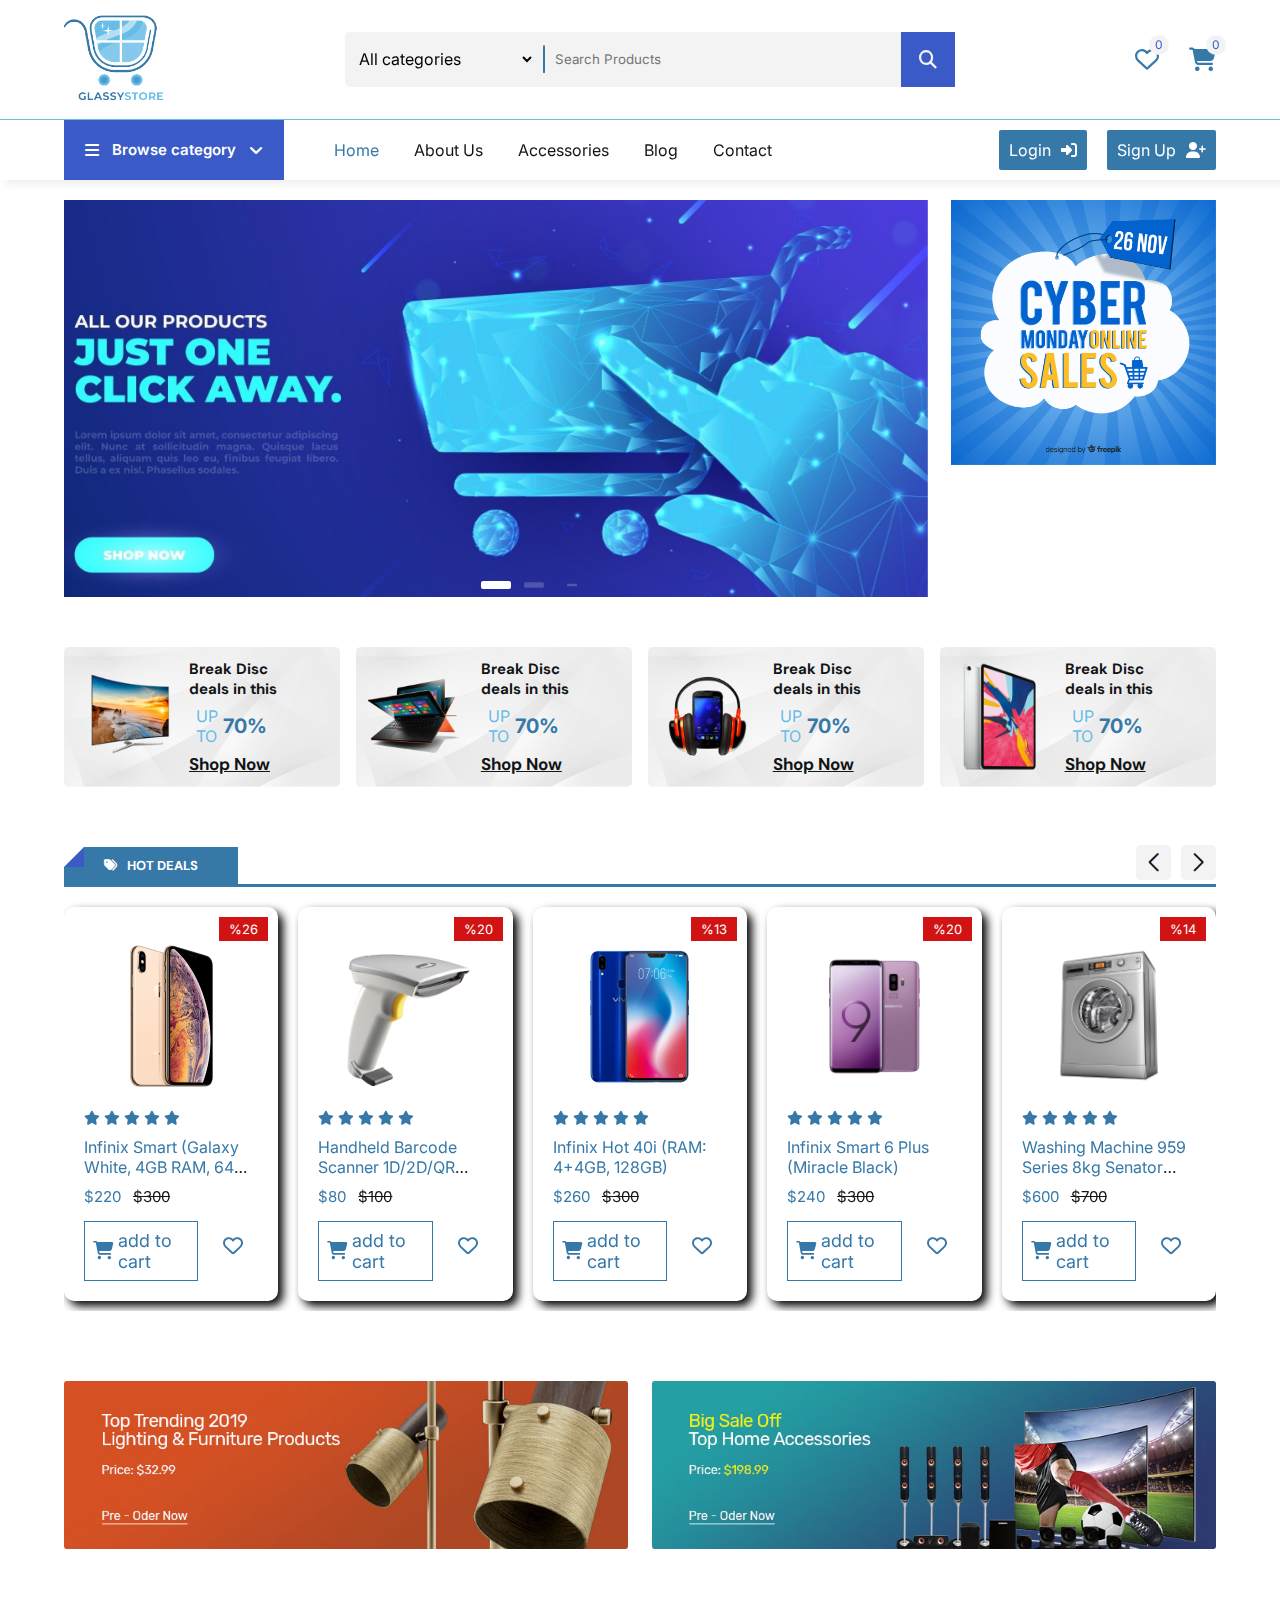
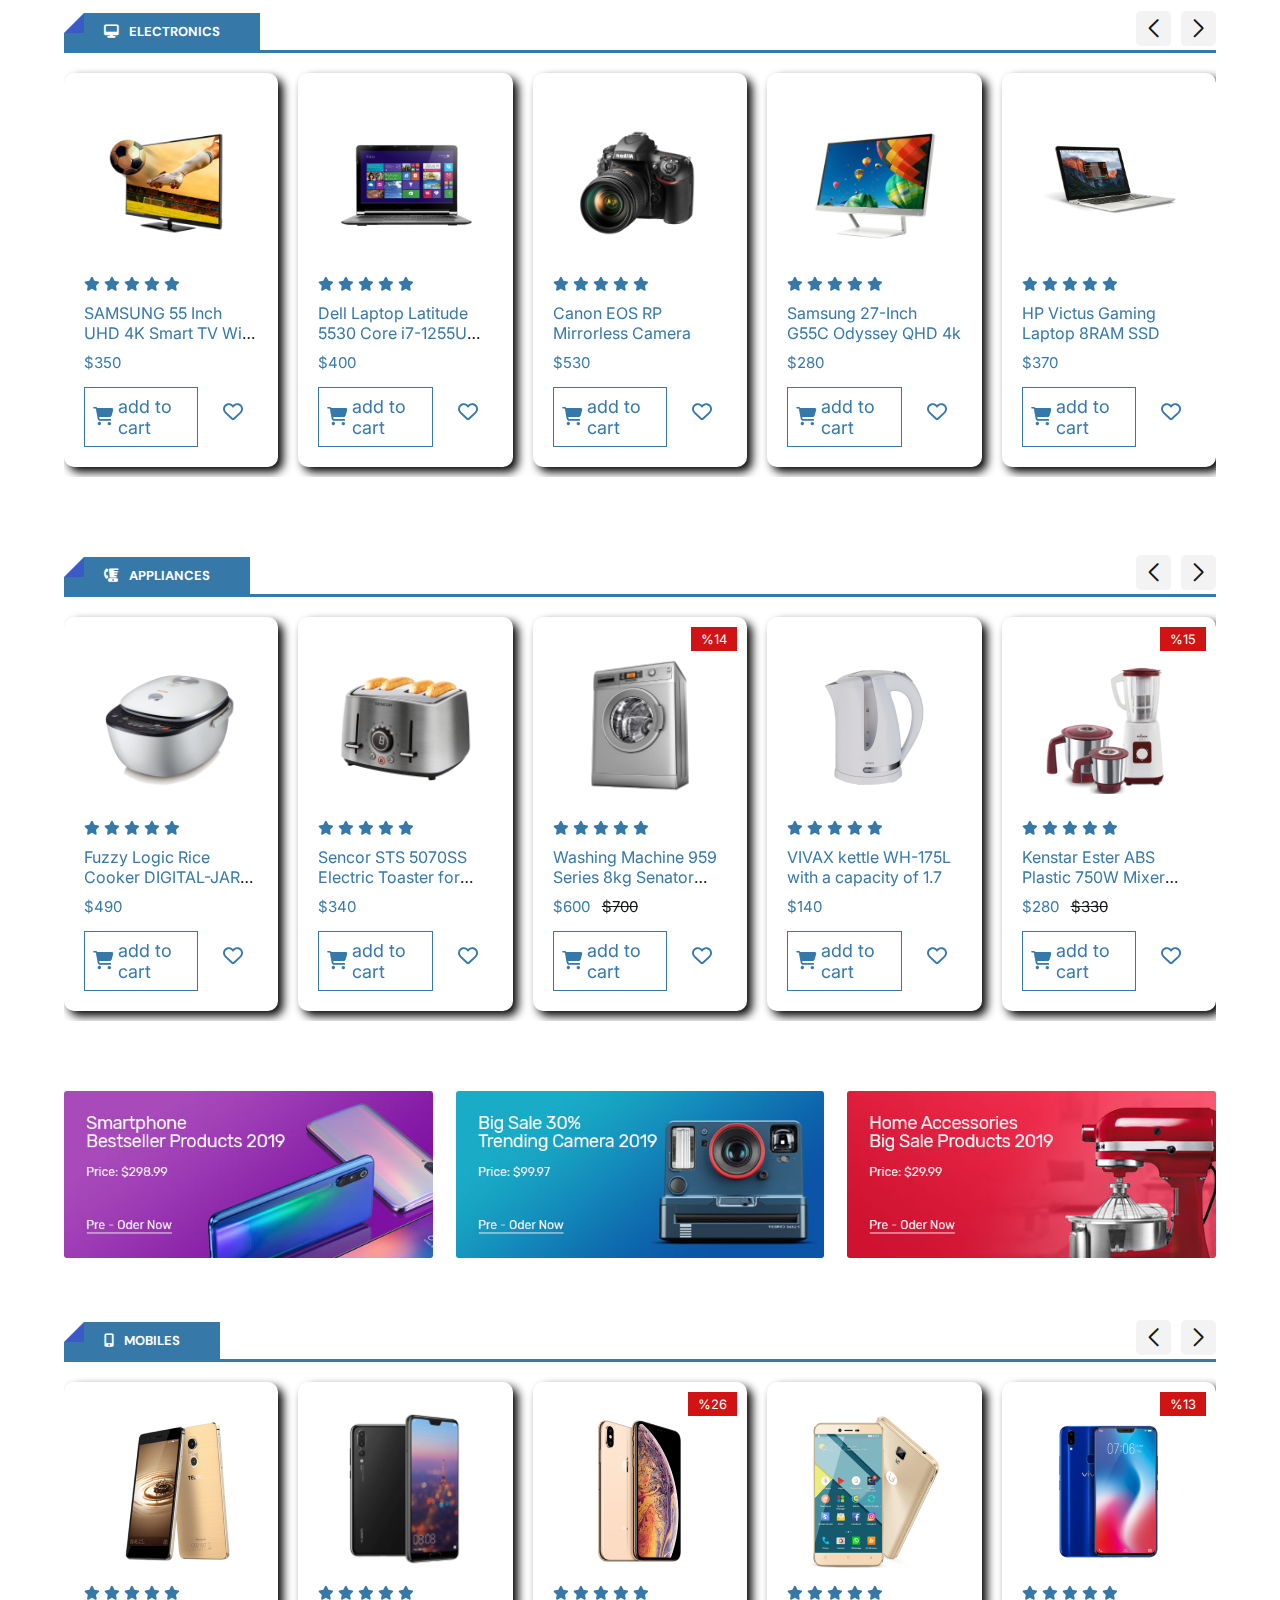
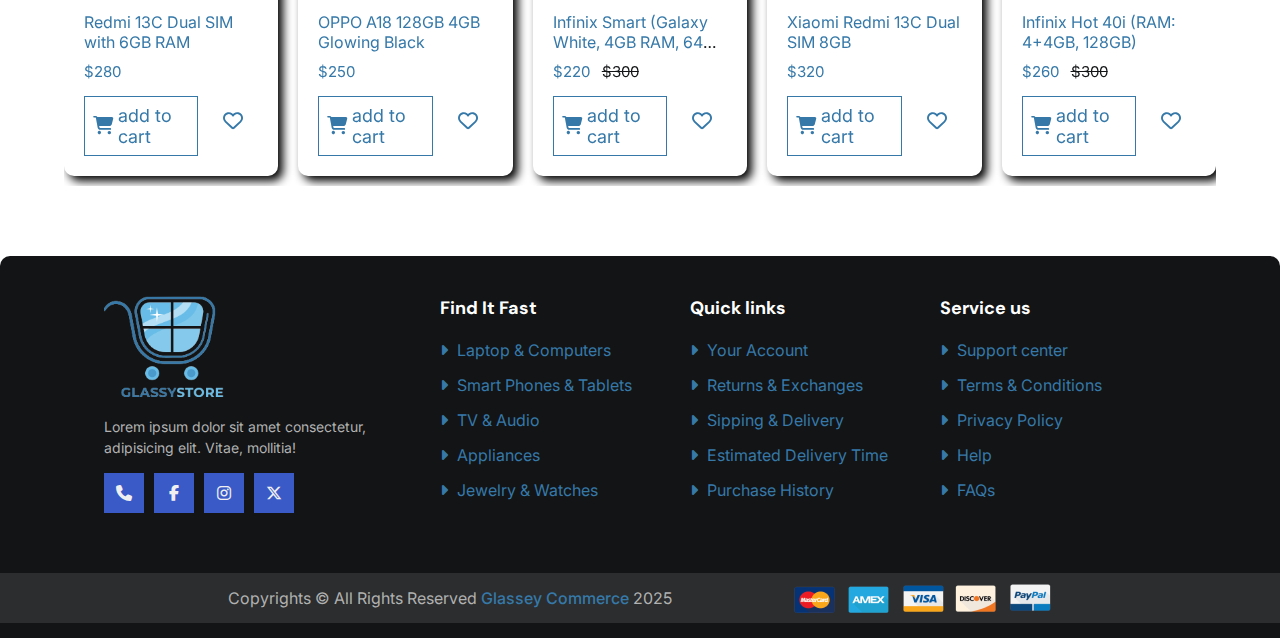
==== commit bae2ed14: "dome Edits" ====
--- a/index.html
+++ b/index.html
@@ -5,7 +5,7 @@
     <meta name="viewport" content="width=device-width, initial-scale=1.0">
     <title>Glassey Commerce</title>
     <link rel="stylesheet" href="https://cdn.jsdelivr.net/npm/swiper@11/swiper-bundle.min.css" />
-    <link rel="icon" href="img/logoIcon.png">
+    <link rel="icon" href="/logoIcon.png">
     <link rel="stylesheet" href="https://cdnjs.cloudflare.com/ajax/libs/font-awesome/6.7.2/css/all.min.css">
     <link rel="stylesheet" href="./css/style.css">
 </head>
@@ -32,7 +32,7 @@
             </div>
         </div>
         <div class="button-cart ">
-            <a href="/checkout.html" class="btn-cart btn">Checkout</a>
+            <a href="checkout.html" class="btn-cart btn">Checkout</a>
             <span class="btn-cart trans-bg btn" onclick="showHideCart()">Shop more</span>
         </div>
     </div>
